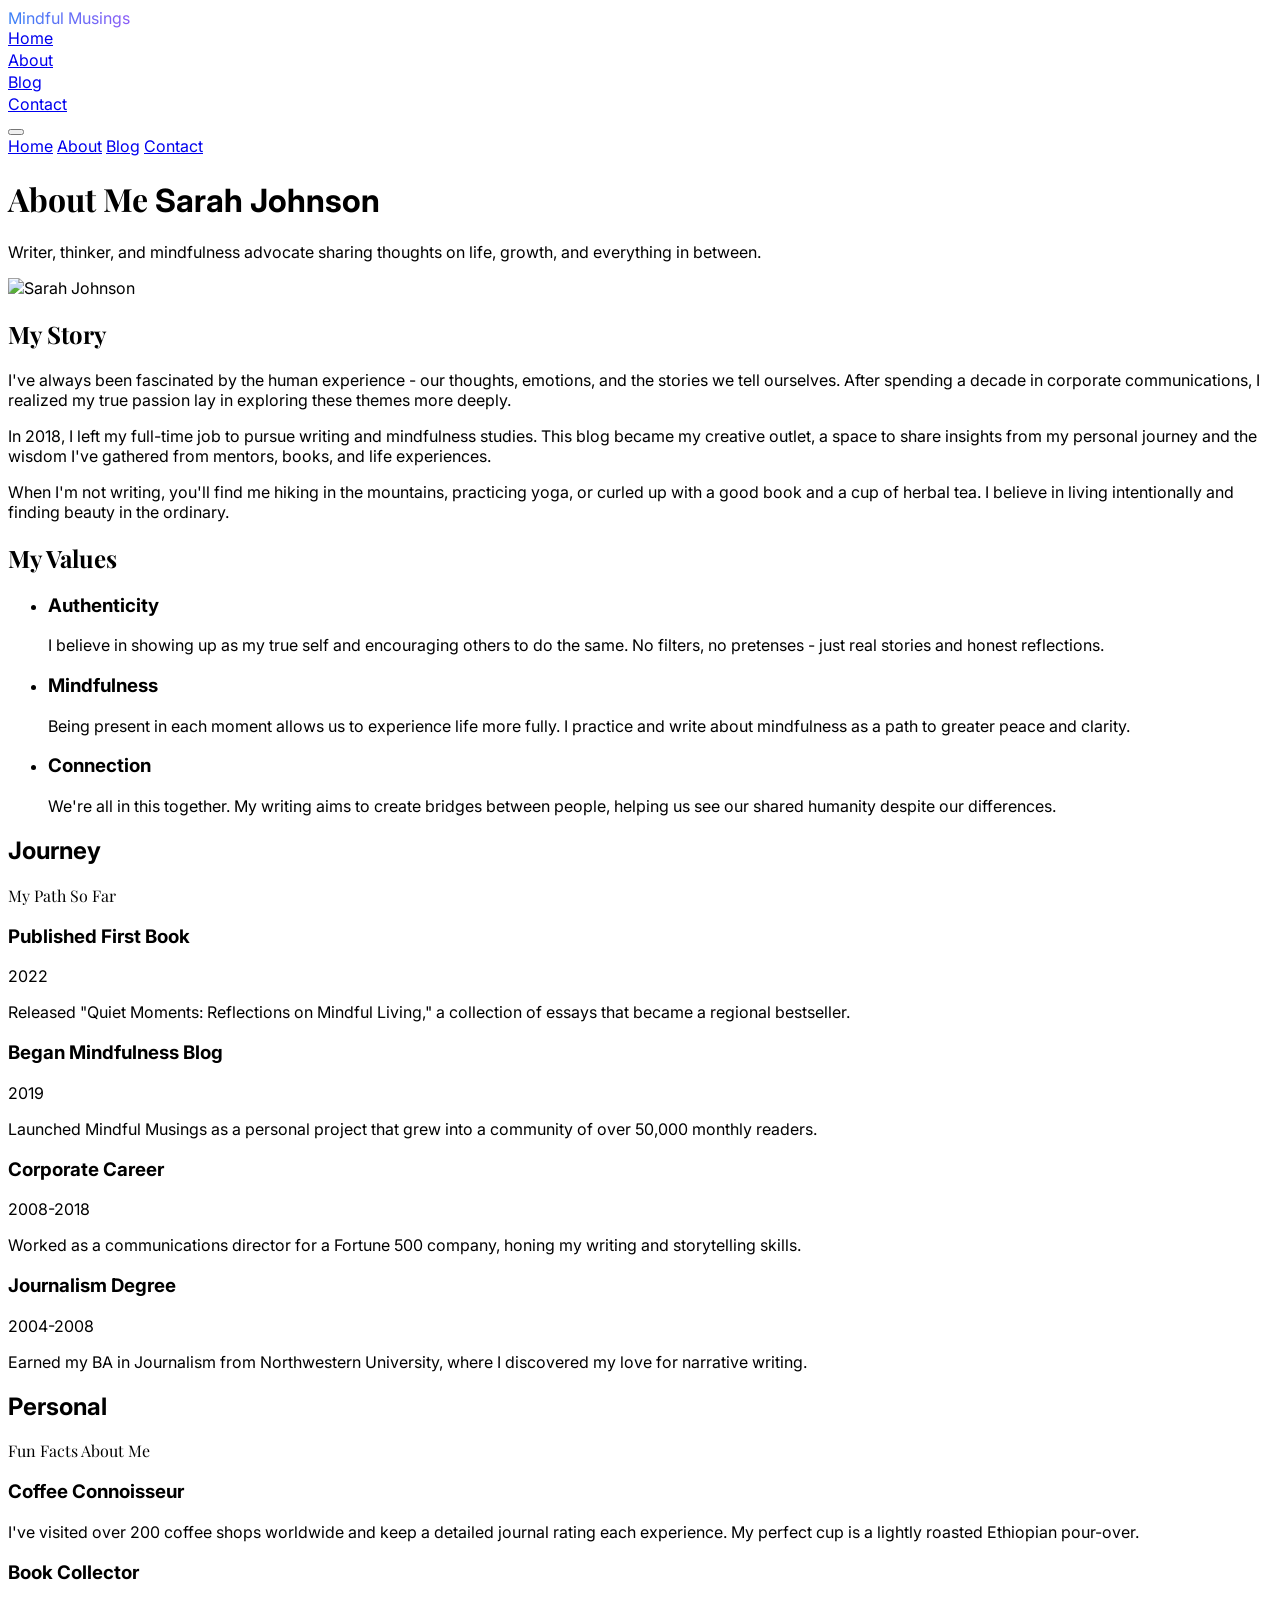
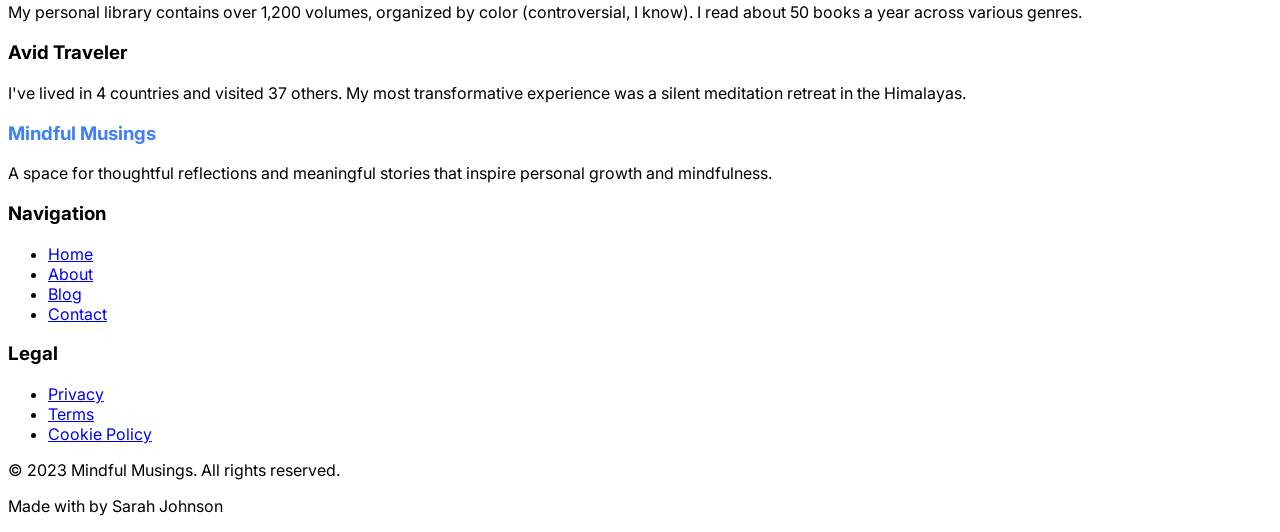
==== about.html @ a0ef3f7e "Initial commit" ====
<!DOCTYPE html>
<html lang="en">
<head>
    <meta charset="UTF-8">
    <meta name="viewport" content="width=device-width, initial-scale=1.0">
    <title>Mindful Musings | About Me</title>
    <script src="https://cdn.tailwindcss.com"></script>
    <link href="https://unpkg.com/aos@2.3.1/dist/aos.css" rel="stylesheet">
    <script src="https://unpkg.com/aos@2.3.1/dist/aos.js"></script>
    <script src="https://unpkg.com/feather-icons"></script>
    <script src="https://cdn.jsdelivr.net/npm/feather-icons/dist/feather.min.js"></script>
    <style>
        @import url('https://fonts.googleapis.com/css2?family=Inter:wght@300;400;500;600;700&family=Playfair+Display:wght@400;500;600;700&display=swap');
        
        body {
            font-family: 'Inter', sans-serif;
        }
        
        .title-font {
            font-family: 'Playfair Display', serif;
        }
        
        .gradient-text {
            background: linear-gradient(90deg, #3b82f6, #8b5cf6);
            -webkit-background-clip: text;
            background-clip: text;
            color: transparent;
        }
        
        .nav-link:hover {
            color: #3b82f6;
        }
        
        .nav-link::after {
            content: '';
            display: block;
            width: 0;
            height: 2px;
            background: #3b82f6;
            transition: width .3s;
        }
        
        .nav-link:hover::after {
            width: 100%;
        }
        
        .timeline-item::before {
            content: '';
            position: absolute;
            left: -38px;
            top: 0;
            width: 16px;
            height: 16px;
            border-radius: 50%;
            background: #3b82f6;
            border: 4px solid #bfdbfe;
        }
    </style>
</head>
<body class="bg-gray-50">
    <!-- Navigation -->
    <nav class="bg-white shadow-sm sticky top-0 z-50">
        <div class="max-w-7xl mx-auto px-4 sm:px-6 lg:px-8">
            <div class="flex justify-between h-16">
                <div class="flex items-center">
                    <div class="flex-shrink-0 flex items-center">
                        <span class="text-2xl font-bold gradient-text">Mindful Musings</span>
                    </div>
                </div>
                <div class="hidden md:ml-6 md:flex md:items-center md:space-x-8">
                    <a href="index.html" class="nav-link text-gray-500 hover:text-gray-900 inline-flex items-center px-1 pt-1 text-sm font-medium">Home</a>
                    <a href="about.html" class="nav-link text-gray-900 inline-flex items-center px-1 pt-1 text-sm font-medium">About</a>
                    <a href="blog.html" class="nav-link text-gray-500 hover:text-gray-900 inline-flex items-center px-1 pt-1 text-sm font-medium">Blog</a>
                    <a href="contact.html" class="nav-link text-gray-500 hover:text-gray-900 inline-flex items-center px-1 pt-1 text-sm font-medium">Contact</a>
                </div>
                <div class="-mr-2 flex items-center md:hidden">
                    <button type="button" class="inline-flex items-center justify-center p-2 rounded-md text-gray-400 hover:text-gray-500 hover:bg-gray-100 focus:outline-none focus:ring-2 focus:ring-inset focus:ring-blue-500" aria-controls="mobile-menu" aria-expanded="false" id="mobile-menu-button">
                        <i data-feather="menu"></i>
                    </button>
                </div>
            </div>
        </div>

        <!-- Mobile menu -->
        <div class="hidden md:hidden" id="mobile-menu">
            <div class="pt-2 pb-3 space-y-1">
                <a href="index.html" class="border-transparent text-gray-600 hover:bg-gray-50 hover:border-gray-300 hover:text-gray-800 block pl-3 pr-4 py-2 border-l-4 text-base font-medium">Home</a>
                <a href="about.html" class="bg-blue-50 border-blue-500 text-blue-700 block pl-3 pr-4 py-2 border-l-4 text-base font-medium">About</a>
                <a href="blog.html" class="border-transparent text-gray-600 hover:bg-gray-50 hover:border-gray-300 hover:text-gray-800 block pl-3 pr-4 py-2 border-l-4 text-base font-medium">Blog</a>
                <a href="contact.html" class="border-transparent text-gray-600 hover:bg-gray-50 hover:border-gray-300 hover:text-gray-800 block pl-3 pr-4 py-2 border-l-4 text-base font-medium">Contact</a>
            </div>
        </div>
    </nav>

    <!-- About Hero -->
    <div class="relative bg-white overflow-hidden">
        <div class="max-w-7xl mx-auto">
            <div class="relative z-10 pb-8 bg-white sm:pb-16 md:pb-20 lg:max-w-2xl lg:w-full lg:pb-28 xl:pb-32">
                <main class="mt-10 mx-auto max-w-7xl px-4 sm:mt-12 sm:px-6 md:mt-16 lg:mt-20 lg:px-8 xl:mt-28">
                    <div class="sm:text-center lg:text-left">
                        <h1 class="text-4xl tracking-tight font-extrabold text-gray-900 sm:text-5xl md:text-6xl">
                            <span class="block title-font">About Me</span>
                            <span class="block text-blue-600">Sarah Johnson</span>
                        </h1>
                        <p class="mt-3 text-base text-gray-500 sm:mt-5 sm:text-lg sm:max-w-xl sm:mx-auto md:mt-5 md:text-xl lg:mx-0">
                            Writer, thinker, and mindfulness advocate sharing thoughts on life, growth, and everything in between.
                        </p>
                    </div>
                </main>
            </div>
        </div>
        <div class="lg:absolute lg:inset-y-0 lg:right-0 lg:w-1/2">
            <img class="h-56 w-full object-cover sm:h-72 md:h-96 lg:w-full lg:h-full" src="http://static.photos/people/1200x630/1" alt="Sarah Johnson">
        </div>
    </div>

    <!-- About Content -->
    <div class="py-12 bg-white">
        <div class="max-w-7xl mx-auto px-4 sm:px-6 lg:px-8">
            <div class="lg:grid lg:grid-cols-2 lg:gap-8">
                <div class="mb-12 lg:mb-0">
                    <h2 class="text-3xl font-extrabold text-gray-900 title-font mb-6" data-aos="fade-right">My Story</h2>
                    <div class="prose prose-blue text-gray-500 mx-auto lg:max-w-none">
                        <p>
                            I've always been fascinated by the human experience - our thoughts, emotions, and the stories we tell ourselves. After spending a decade in corporate communications, I realized my true passion lay in exploring these themes more deeply.
                        </p>
                        <p class="mt-4">
                            In 2018, I left my full-time job to pursue writing and mindfulness studies. This blog became my creative outlet, a space to share insights from my personal journey and the wisdom I've gathered from mentors, books, and life experiences.
                        </p>
                        <p class="mt-4">
                            When I'm not writing, you'll find me hiking in the mountains, practicing yoga, or curled up with a good book and a cup of herbal tea. I believe in living intentionally and finding beauty in the ordinary.
                        </p>
                    </div>
                </div>
                <div class="lg:mt-0">
                    <h2 class="text-3xl font-extrabold text-gray-900 title-font mb-6" data-aos="fade-left">My Values</h2>
                    <div class="flow-root">
                        <ul class="-mb-8">
                            <li class="relative pb-8">
                                <div class="relative flex items-start space-x-3" data-aos="fade-up">
                                    <div class="bg-blue-500 rounded-full p-2 text-white">
                                        <i data-feather="heart" class="w-6 h-6"></i>
                                    </div>
                                    <div class="min-w-0 flex-1">
                                        <div>
                                            <h3 class="text-lg font-medium text-gray-900">Authenticity</h3>
                                        </div>
                                        <div class="mt-2 text-gray-700">
                                            <p>I believe in showing up as my true self and encouraging others to do the same. No filters, no pretenses - just real stories and honest reflections.</p>
                                        </div>
                                    </div>
                                </div>
                            </li>
                            <li class="relative pb-8">
                                <div class="relative flex items-start space-x-3" data-aos="fade-up" data-aos-delay="100">
                                    <div class="bg-blue-500 rounded-full p-2 text-white">
                                        <i data-feather="eye" class="w-6 h-6"></i>
                                    </div>
                                    <div class="min-w-0 flex-1">
                                        <div>
                                            <h3 class="text-lg font-medium text-gray-900">Mindfulness</h3>
                                        </div>
                                        <div class="mt-2 text-gray-700">
                                            <p>Being present in each moment allows us to experience life more fully. I practice and write about mindfulness as a path to greater peace and clarity.</p>
                                        </div>
                                    </div>
                                </div>
                            </li>
                            <li class="relative pb-8">
                                <div class="relative flex items-start space-x-3" data-aos="fade-up" data-aos-delay="200">
                                    <div class="bg-blue-500 rounded-full p-2 text-white">
                                        <i data-feather="users" class="w-6 h-6"></i>
                                    </div>
                                    <div class="min-w-0 flex-1">
                                        <div>
                                            <h3 class="text-lg font-medium text-gray-900">Connection</h3>
                                        </div>
                                        <div class="mt-2 text-gray-700">
                                            <p>We're all in this together. My writing aims to create bridges between people, helping us see our shared humanity despite our differences.</p>
                                        </div>
                                    </div>
                                </div>
                            </li>
                        </ul>
                    </div>
                </div>
            </div>
        </div>
    </div>

    <!-- Timeline -->
    <div class="py-12 bg-gray-50">
        <div class="max-w-7xl mx-auto px-4 sm:px-6 lg:px-8">
            <div class="lg:text-center">
                <h2 class="text-base text-blue-600 font-semibold tracking-wide uppercase">Journey</h2>
                <p class="mt-2 text-3xl leading-8 font-extrabold tracking-tight text-gray-900 sm:text-4xl title-font">
                    My Path So Far
                </p>
            </div>

            <div class="mt-10">
                <div class="relative">
                    <div class="absolute left-8 top-0 h-full w-0.5 bg-gray-200 md:left-1/2"></div>
                    
                    <!-- Timeline Item 1 -->
                    <div class="relative mb-8 pl-24 md:flex md:justify-between md:items-center md:pl-0 md:mb-12" data-aos="fade-right">
                        <div class="md:w-5/12 md:pr-8 md:text-right">
                            <h3 class="text-lg font-semibold text-gray-900">Published First Book</h3>
                            <p class="text-blue-600">2022</p>
                        </div>
                        <div class="timeline-item relative mt-4 md:mt-0 md:w-5/12 md:pl-8">
                            <p class="text-gray-600">
                                Released "Quiet Moments: Reflections on Mindful Living," a collection of essays that became a regional bestseller.
                            </p>
                        </div>
                    </div>
                    
                    <!-- Timeline Item 2 -->
                    <div class="relative mb-8 pl-24 md:flex md:flex-row-reverse md:justify-between md:items-center md:pl-0 md:mb-12" data-aos="fade-left">
                        <div class="md:w-5/12 md:pl-8">
                            <h3 class="text-lg font-semibold text-gray-900">Began Mindfulness Blog</h3>
                            <p class="text-blue-600">2019</p>
                        </div>
                        <div class="timeline-item relative mt-4 md:mt-0 md:w-5/12 md:pr-8 md:text-right">
                            <p class="text-gray-600">
                                Launched Mindful Musings as a personal project that grew into a community of over 50,000 monthly readers.
                            </p>
                        </div>
                    </div>
                    
                    <!-- Timeline Item 3 -->
                    <div class="relative mb-8 pl-24 md:flex md:justify-between md:items-center md:pl-0 md:mb-12" data-aos="fade-right">
                        <div class="md:w-5/12 md:pr-8 md:text-right">
                            <h3 class="text-lg font-semibold text-gray-900">Corporate Career</h3>
                            <p class="text-blue-600">2008-2018</p>
                        </div>
                        <div class="timeline-item relative mt-4 md:mt-0 md:w-5/12 md:pl-8">
                            <p class="text-gray-600">
                                Worked as a communications director for a Fortune 500 company, honing my writing and storytelling skills.
                            </p>
                        </div>
                    </div>
                    
                    <!-- Timeline Item 4 -->
                    <div class="relative mb-8 pl-24 md:flex md:flex-row-reverse md:justify-between md:items-center md:pl-0 md:mb-12" data-aos="fade-left">
                        <div class="md:w-5/12 md:pl-8">
                            <h3 class="text-lg font-semibold text-gray-900">Journalism Degree</h3>
                            <p class="text-blue-600">2004-2008</p>
                        </div>
                        <div class="timeline-item relative mt-4 md:mt-0 md:w-5/12 md:pr-8 md:text-right">
                            <p class="text-gray-600">
                                Earned my BA in Journalism from Northwestern University, where I discovered my love for narrative writing.
                            </p>
                        </div>
                    </div>
                </div>
            </div>
        </div>
    </div>

    <!-- Fun Facts -->
    <div class="py-12 bg-white">
        <div class="max-w-7xl mx-auto px-4 sm:px-6 lg:px-8">
            <div class="lg:text-center">
                <h2 class="text-base text-blue-600 font-semibold tracking-wide uppercase">Personal</h2>
                <p class="mt-2 text-3xl leading-8 font-extrabold tracking-tight text-gray-900 sm:text-4xl title-font">
                    Fun Facts About Me
                </p>
            </div>

            <div class="mt-10">
                <div class="grid gap-8 md:grid-cols-3">
                    <div class="bg-gray-50 p-6 rounded-lg" data-aos="zoom-in">
                        <div class="flex items-center mb-4">
                            <div class="bg-blue-100 p-3 rounded-full mr-4">
                                <i data-feather="coffee" class="w-6 h-6 text-blue-600"></i>
                            </div>
                            <h3 class="text-lg font-medium text-gray-900">Coffee Connoisseur</h3>
                        </div>
                        <p class="text-gray-600">
                            I've visited over 200 coffee shops worldwide and keep a detailed journal rating each experience. My perfect cup is a lightly roasted Ethiopian pour-over.
                        </p>
                    </div>
                    <div class="bg-gray-50 p-6 rounded-lg" data-aos="zoom-in" data-aos-delay="100">
                        <div class="flex items-center mb-4">
                            <div class="bg-blue-100 p-3 rounded-full mr-4">
                                <i data-feather="book" class="w-6 h-6 text-blue-600"></i>
                            </div>
                            <h3 class="text-lg font-medium text-gray-900">Book Collector</h3>
                        </div>
                        <p class="text-gray-600">
                            My personal library contains over 1,200 volumes, organized by color (controversial, I know). I read about 50 books a year across various genres.
                        </p>
                    </div>
                    <div class="bg-gray-50 p-6 rounded-lg" data-aos="zoom-in" data-aos-delay="200">
                        <div class="flex items-center mb-4">
                            <div class="bg-blue-100 p-3 rounded-full mr-4">
                                <i data-feather="compass" class="w-6 h-6 text-blue-600"></i>
                            </div>
                            <h3 class="text-lg font-medium text-gray-900">Avid Traveler</h3>
                        </div>
                        <p class="text-gray-600">
                            I've lived in 4 countries and visited 37 others. My most transformative experience was a silent meditation retreat in the Himalayas.
                        </p>
                    </div>
                </div>
            </div>
        </div>
    </div>

    <!-- Footer -->
    <footer class="bg-gray-800">
        <div class="max-w-7xl mx-auto py-12 px-4 sm:px-6 lg:px-8">
            <div class="grid grid-cols-2 md:grid-cols-4 gap-8">
                <div class="col-span-2">
                    <h3 class="text-white text-2xl font-bold gradient-text">Mindful Musings</h3>
                    <p class="mt-4 text-gray-300 text-sm">
                        A space for thoughtful reflections and meaningful stories that inspire personal growth and mindfulness.
                    </p>
                    <div class="mt-4 flex space-x-6">
                        <a href="#" class="text-gray-400 hover:text-white">
                            <i data-feather="twitter"></i>
                        </a>
                        <a href="#" class="text-gray-400 hover:text-white">
                            <i data-feather="instagram"></i>
                        </a>
                        <a href="#" class="text-gray-400 hover:text-white">
                            <i data-feather="facebook"></i>
                        </a>
                    </div>
                </div>
                <div>
                    <h3 class="text-white text-sm font-semibold tracking-wider uppercase">Navigation</h3>
                    <ul class="mt-4 space-y-4">
                        <li><a href="index.html" class="text-gray-300 hover:text-white text-base">Home</a></li>
                        <li><a href="about.html" class="text-gray-300 hover:text-white text-base">About</a></li>
                        <li><a href="blog.html" class="text-gray-300 hover:text-white text-base">Blog</a></li>
                        <li><a href="contact.html" class="text-gray-300 hover:text-white text-base">Contact</a></li>
                    </ul>
                </div>
                <div>
                    <h3 class="text-white text-sm font-semibold tracking-wider uppercase">Legal</h3>
                    <ul class="mt-4 space-y-4">
                        <li><a href="#" class="text-gray-300 hover:text-white text-base">Privacy</a></li>
                        <li><a href="#" class="text-gray-300 hover:text-white text-base">Terms</a></li>
                        <li><a href="#" class="text-gray-300 hover:text-white text-base">Cookie Policy</a></li>
                    </ul>
                </div>
            </div>
            <div class="mt-12 border-t border-gray-700 pt-8 flex flex-col md:flex-row justify-between">
                <p class="text-gray-400 text-sm">
                    &copy; 2023 Mindful Musings. All rights reserved.
                </p>
                <p class="text-gray-400 text-sm mt-4 md:mt-0">
                    Made with <i data-feather="heart" class="w-4 h-4 text-red-400 inline"></i> by Sarah Johnson
                </p>
            </div>
        </div>
    </footer>

    <script>
        // Mobile menu toggle
        document.getElementById('mobile-menu-button').addEventListener('click', function() {
            const menu = document.getElementById('mobile-menu');
            if (menu.classList.contains('hidden')) {
                menu.classList.remove('hidden');
                feather.replace();
            } else {
                menu.classList.add('hidden');
            }
        });

        // Initialize AOS and Feather Icons
        document.addEventListener('DOMContentLoaded', function() {
            AOS.init({
                duration: 800,
                easing: 'ease-in-out',
                once: true
            });
            feather.replace();
        });
    </script>
</body>
</html>
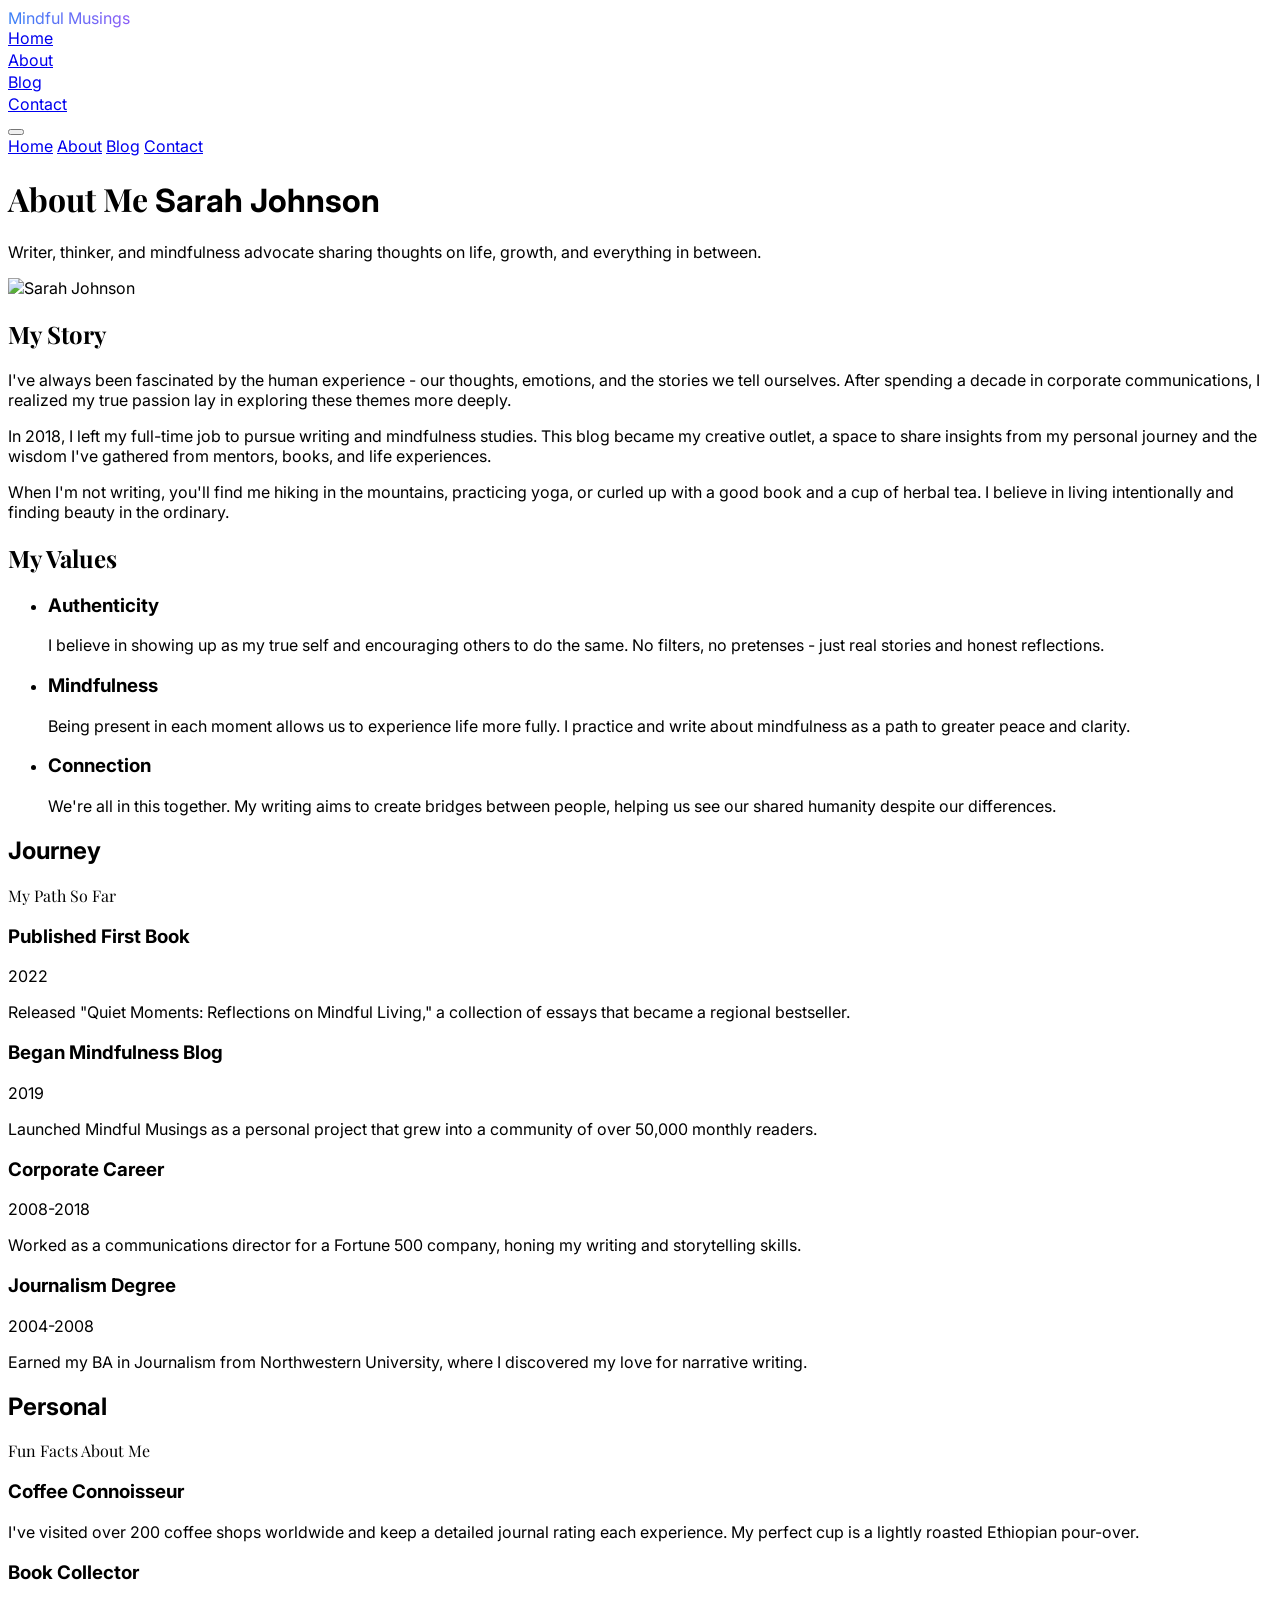
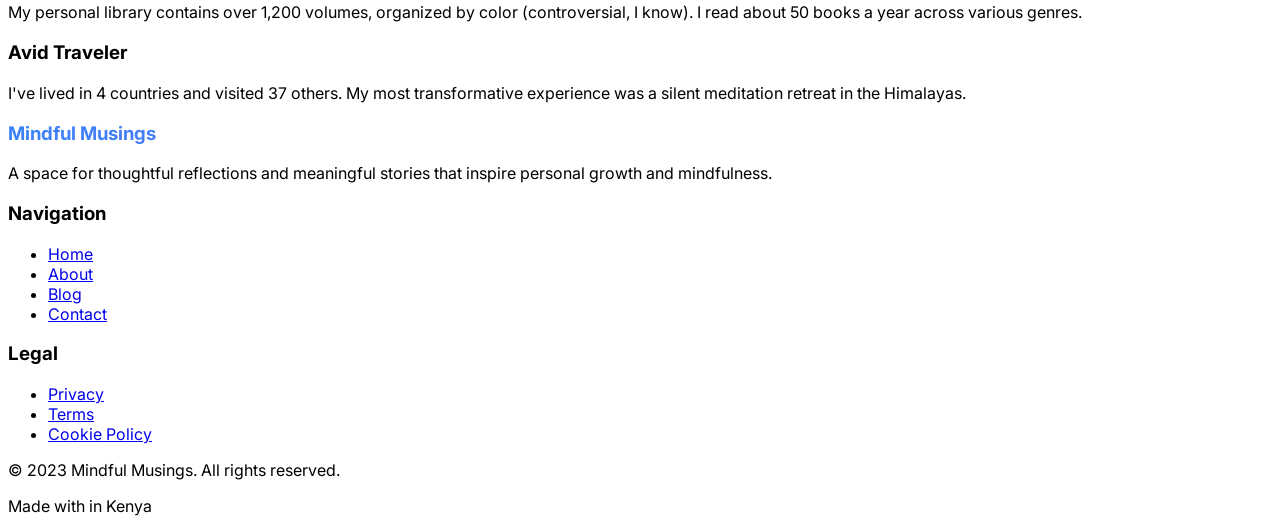
==== commit f638a7a6: "feat: update footer text to reflect location and enhance contact page layout" ====
--- a/about.html
+++ b/about.html
@@ -352,7 +352,7 @@
                     &copy; 2023 Mindful Musings. All rights reserved.
                 </p>
                 <p class="text-gray-400 text-sm mt-4 md:mt-0">
-                    Made with <i data-feather="heart" class="w-4 h-4 text-red-400 inline"></i> by Sarah Johnson
+                    Made with <i data-feather="heart" class="w-4 h-4 text-red-400 inline"></i> in Kenya
                 </p>
             </div>
         </div>
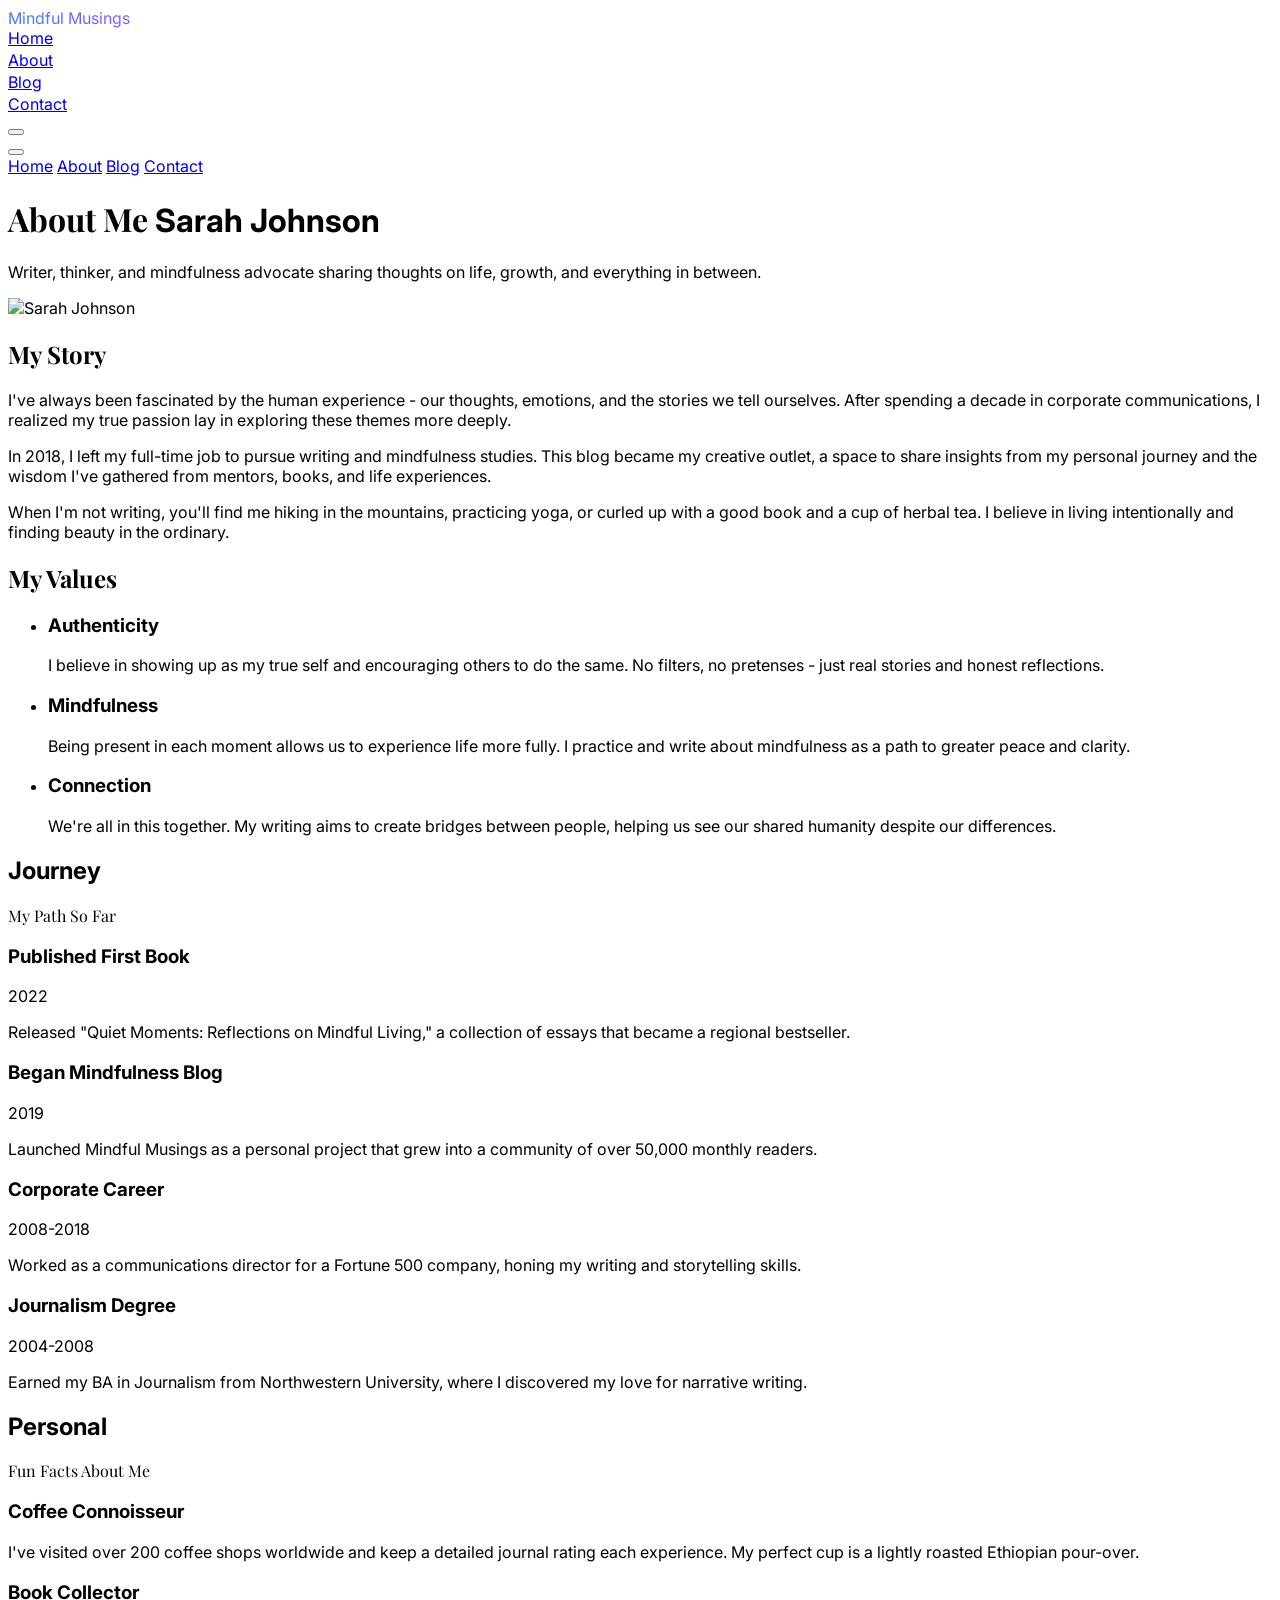
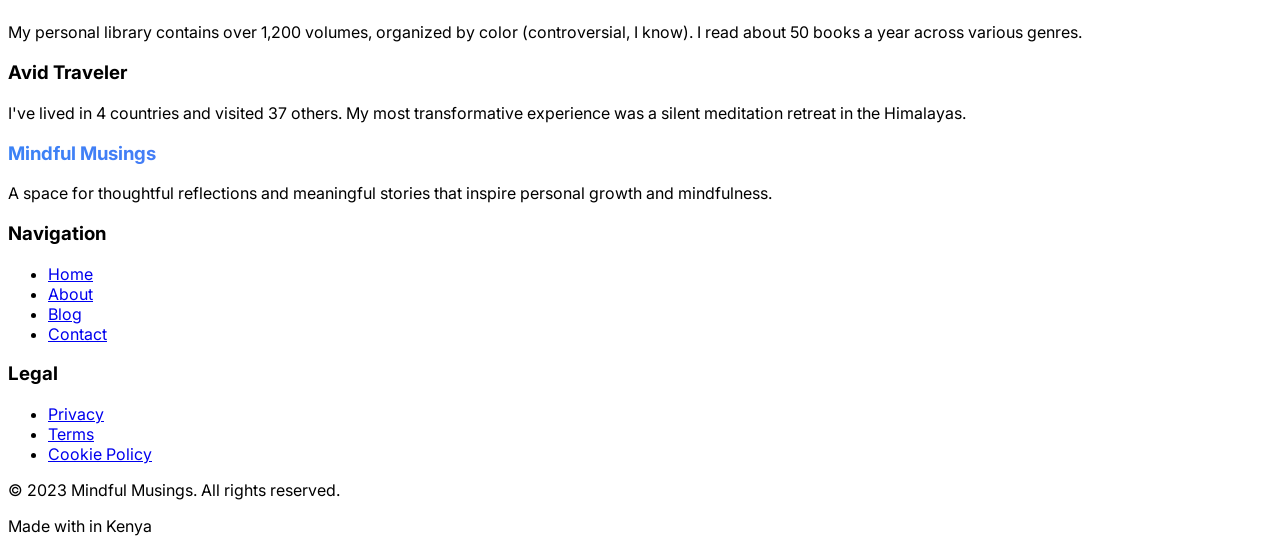
==== commit a6cdb62b: "feat: implement dark mode toggle and update theme handling across pages" ====
--- a/about.html
+++ b/about.html
@@ -4,11 +4,18 @@
     <meta charset="UTF-8">
     <meta name="viewport" content="width=device-width, initial-scale=1.0">
     <title>Mindful Musings | About Me</title>
+    <script>
+        if (localStorage.getItem('theme') === 'dark' ||
+            (!localStorage.getItem('theme') && window.matchMedia('(prefers-color-scheme: dark)').matches)) {
+            document.documentElement.classList.add('dark-mode');
+        }
+    </script>
     <script src="https://cdn.tailwindcss.com"></script>
     <link href="https://unpkg.com/aos@2.3.1/dist/aos.css" rel="stylesheet">
     <script src="https://unpkg.com/aos@2.3.1/dist/aos.js"></script>
     <script src="https://unpkg.com/feather-icons"></script>
     <script src="https://cdn.jsdelivr.net/npm/feather-icons/dist/feather.min.js"></script>
+    <link rel="stylesheet" href="index.css">
     <style>
         @import url('https://fonts.googleapis.com/css2?family=Inter:wght@300;400;500;600;700&family=Playfair+Display:wght@400;500;600;700&display=swap');
         
@@ -73,6 +80,9 @@
                     <a href="blog.html" class="nav-link text-gray-500 hover:text-gray-900 inline-flex items-center px-1 pt-1 text-sm font-medium">Blog</a>
                     <a href="contact.html" class="nav-link text-gray-500 hover:text-gray-900 inline-flex items-center px-1 pt-1 text-sm font-medium">Contact</a>
                 </div>
+                <button type="button" id="theme-toggle" class="theme-toggle inline-flex items-center justify-center p-2 rounded-md focus:outline-none focus:ring-2 focus:ring-inset focus:ring-blue-500" aria-label="Switch to dark mode" aria-pressed="false">
+                    <i data-feather="moon"></i>
+                </button>
                 <div class="-mr-2 flex items-center md:hidden">
                     <button type="button" class="inline-flex items-center justify-center p-2 rounded-md text-gray-400 hover:text-gray-500 hover:bg-gray-100 focus:outline-none focus:ring-2 focus:ring-inset focus:ring-blue-500" aria-controls="mobile-menu" aria-expanded="false" id="mobile-menu-button">
                         <i data-feather="menu"></i>
@@ -358,27 +368,6 @@
         </div>
     </footer>
 
-    <script>
-        // Mobile menu toggle
-        document.getElementById('mobile-menu-button').addEventListener('click', function() {
-            const menu = document.getElementById('mobile-menu');
-            if (menu.classList.contains('hidden')) {
-                menu.classList.remove('hidden');
-                feather.replace();
-            } else {
-                menu.classList.add('hidden');
-            }
-        });
-
-        // Initialize AOS and Feather Icons
-        document.addEventListener('DOMContentLoaded', function() {
-            AOS.init({
-                duration: 800,
-                easing: 'ease-in-out',
-                once: true
-            });
-            feather.replace();
-        });
-    </script>
+    <script src="index.js"></script>
 </body>
 </html>
--- a/index.css
+++ b/index.css
@@ -0,0 +1,146 @@
+
+        @import url('https://fonts.googleapis.com/css2?family=Inter:wght@300;400;500;600;700&family=Playfair+Display:wght@400;500;600;700&display=swap');
+        
+        body {
+            font-family: 'Inter', sans-serif;
+        }
+        
+        .title-font {
+            font-family: 'Playfair Display', serif;
+        }
+        
+        .gradient-text {
+            background: linear-gradient(90deg, #3b82f6, #8b5cf6);
+            -webkit-background-clip: text;
+            background-clip: text;
+            color: transparent;
+        }
+        
+        .post-card:hover {
+            transform: translateY(-5px);
+            box-shadow: 0 20px 25px -5px rgba(0, 0, 0, 0.1), 0 10px 10px -5px rgba(0, 0, 0, 0.04);
+        }
+        
+        .nav-link:hover {
+            color: #3b82f6;
+        }
+        
+        .nav-link::after {
+            content: '';
+            display: block;
+            width: 0;
+            height: 2px;
+            background: #3b82f6;
+            transition: width .3s;
+        }
+        
+        .nav-link:hover::after {
+            width: 100%;
+        }
+
+        html {
+            color-scheme: light;
+        }
+
+        body {
+            transition: background-color 0.3s ease, color 0.3s ease;
+        }
+
+        .theme-toggle {
+            color: #6b7280;
+        }
+
+        .theme-toggle:hover {
+            color: #111827;
+            background-color: #f3f4f6;
+        }
+
+        .dark-mode {
+            color-scheme: dark;
+        }
+
+        .dark-mode body,
+        .dark-mode .bg-gray-50 {
+            background-color: #111827;
+            color: #e5e7eb;
+        }
+
+        .dark-mode .bg-white {
+            background-color: #1f2937;
+        }
+
+        .dark-mode .text-gray-900 {
+            color: #f9fafb;
+        }
+
+        .dark-mode .text-gray-700,
+        .dark-mode .text-gray-600 {
+            color: #d1d5db;
+        }
+
+        .dark-mode .text-gray-500 {
+            color: #9ca3af;
+        }
+
+        .dark-mode .text-gray-400 {
+            color: #9ca3af;
+        }
+
+        .dark-mode .border-gray-300 {
+            border-color: #4b5563;
+        }
+
+        .dark-mode .bg-blue-50 {
+            background-color: #172554;
+        }
+
+        .dark-mode .bg-blue-100 {
+            background-color: #1e3a8a;
+        }
+
+        .dark-mode .text-blue-700 {
+            color: #bfdbfe;
+        }
+
+        .dark-mode .text-blue-600 {
+            color: #60a5fa;
+        }
+
+        .dark-mode .hover\:bg-gray-100:hover {
+            background-color: #374151;
+        }
+
+        .dark-mode .hover\:bg-gray-50:hover {
+            background-color: #374151;
+        }
+
+        .dark-mode .hover\:text-gray-900:hover {
+            color: #f9fafb;
+        }
+
+        .dark-mode .theme-toggle {
+            color: #d1d5db;
+        }
+
+        .dark-mode .theme-toggle:hover {
+            color: #ffffff;
+            background-color: #374151;
+        }
+
+        .dark-mode input,
+        .dark-mode textarea,
+        .dark-mode select {
+            background-color: #111827;
+            color: #f9fafb;
+            border-color: #4b5563;
+        }
+
+        .dark-mode input::placeholder,
+        .dark-mode textarea::placeholder {
+            color: #9ca3af;
+        }
+
+        .dark-mode .post-card:hover {
+            box-shadow: 0 20px 25px -5px rgba(0, 0, 0, 0.35), 0 10px 10px -5px rgba(0, 0, 0, 0.2);
+        }
+        
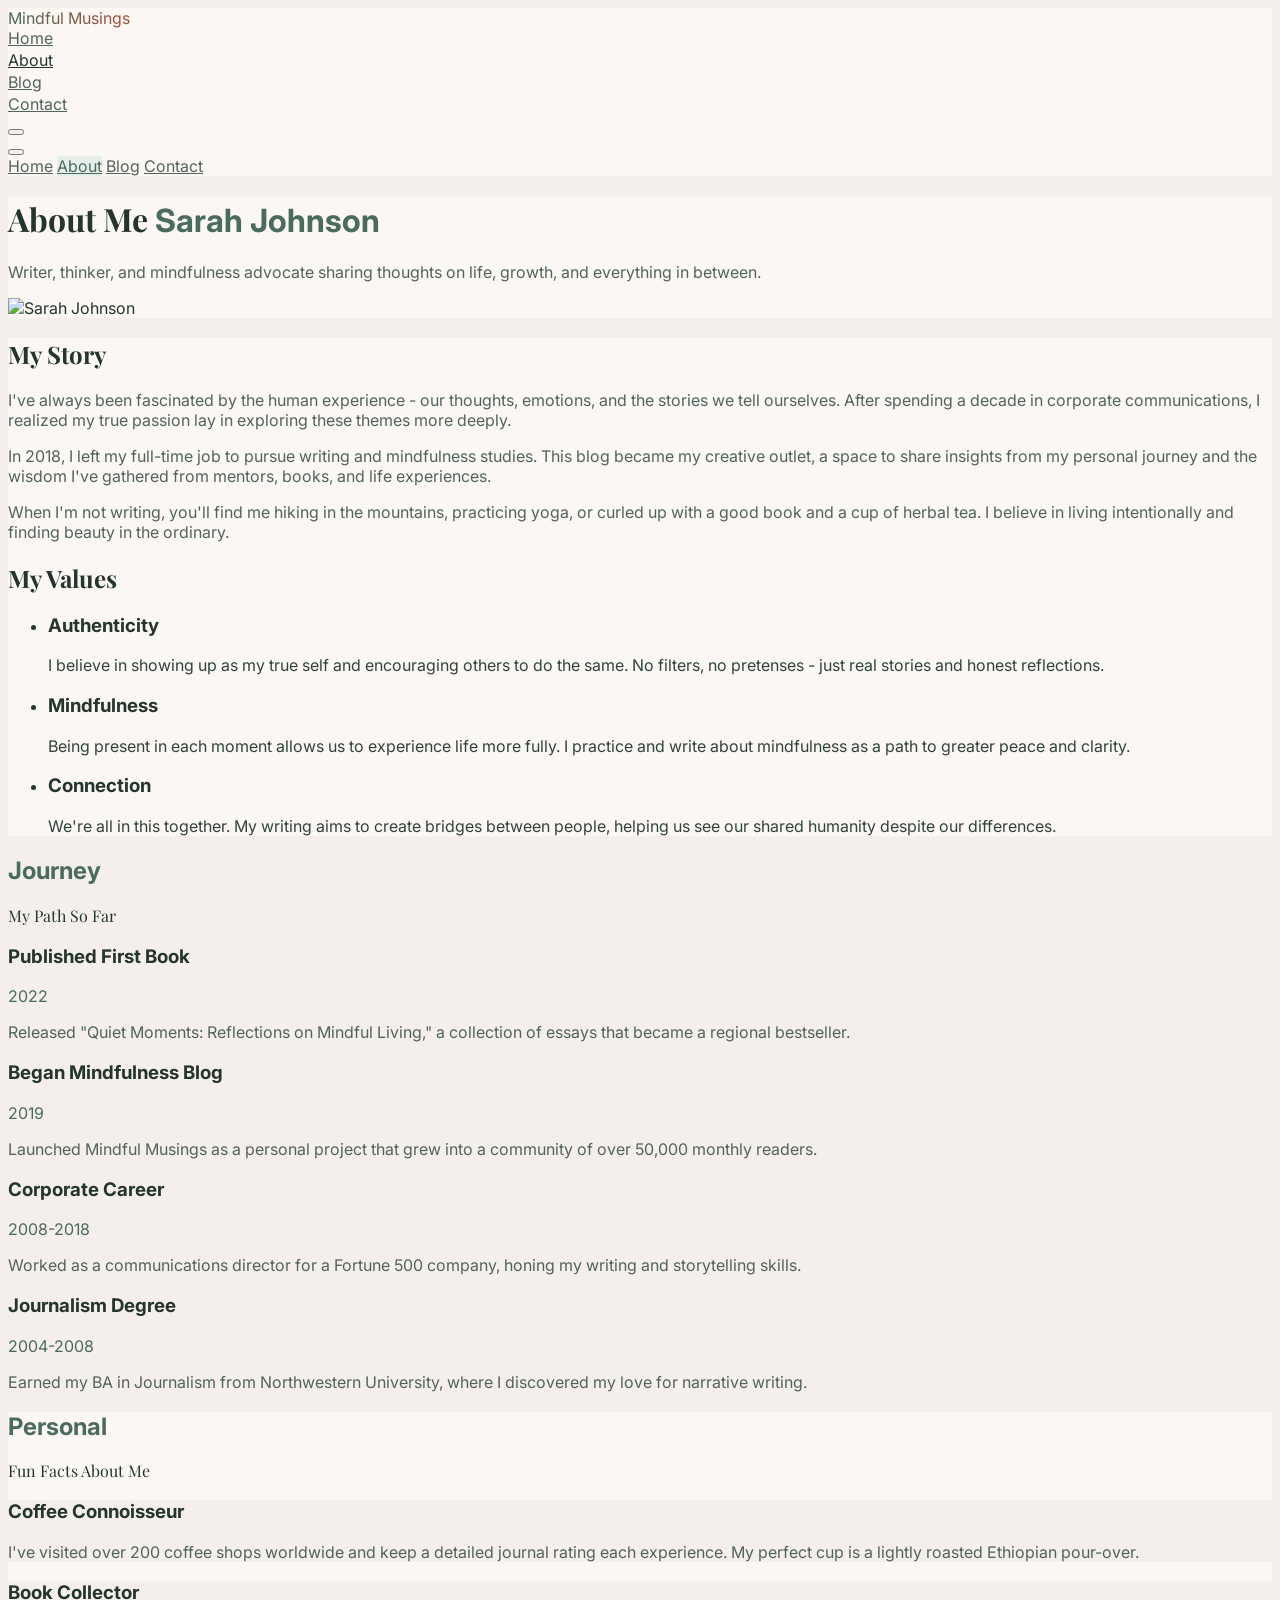
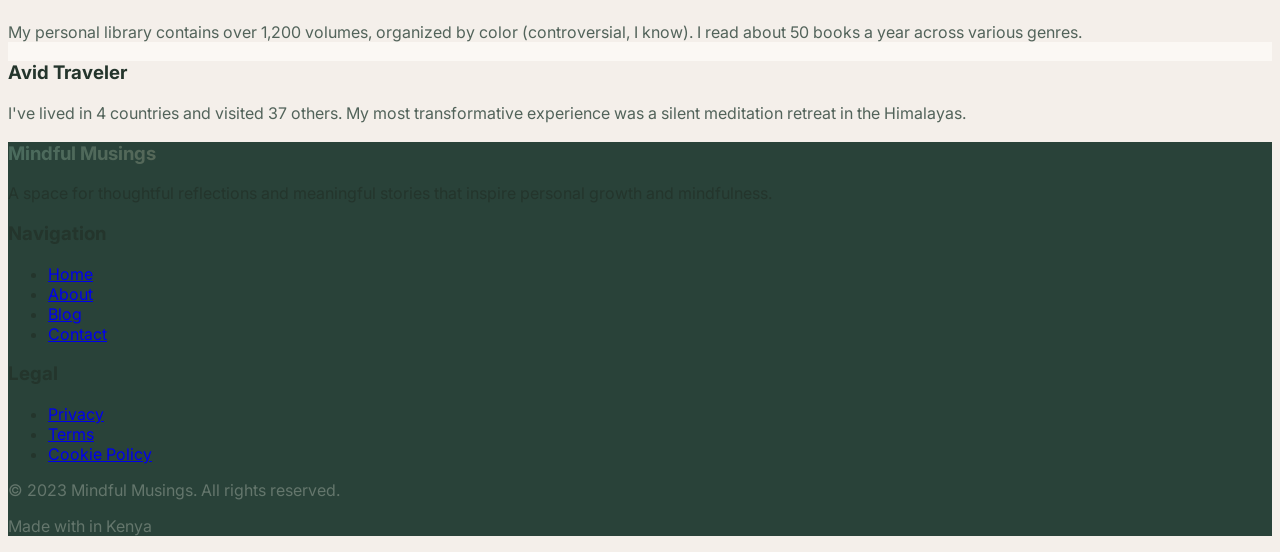
==== commit fa94c390: "The is v2.2.2 with a different color palette but the same code as v2.1.1" ====
--- a/about.html
+++ b/about.html
@@ -28,14 +28,14 @@
         }
         
         .gradient-text {
-            background: linear-gradient(90deg, #3b82f6, #8b5cf6);
+            background: linear-gradient(90deg, #4a6b5d, #a84d38);
             -webkit-background-clip: text;
             background-clip: text;
             color: transparent;
         }
         
         .nav-link:hover {
-            color: #3b82f6;
+            color: #a84d38;
         }
         
         .nav-link::after {
@@ -43,7 +43,7 @@
             display: block;
             width: 0;
             height: 2px;
-            background: #3b82f6;
+            background: #e07a5f;
             transition: width .3s;
         }
         
--- a/index.css
+++ b/index.css
@@ -1,146 +1,274 @@
-
-        @import url('https://fonts.googleapis.com/css2?family=Inter:wght@300;400;500;600;700&family=Playfair+Display:wght@400;500;600;700&display=swap');
-        
-        body {
-            font-family: 'Inter', sans-serif;
-        }
-        
-        .title-font {
-            font-family: 'Playfair Display', serif;
-        }
-        
-        .gradient-text {
-            background: linear-gradient(90deg, #3b82f6, #8b5cf6);
-            -webkit-background-clip: text;
-            background-clip: text;
-            color: transparent;
-        }
-        
-        .post-card:hover {
-            transform: translateY(-5px);
-            box-shadow: 0 20px 25px -5px rgba(0, 0, 0, 0.1), 0 10px 10px -5px rgba(0, 0, 0, 0.04);
-        }
-        
-        .nav-link:hover {
-            color: #3b82f6;
-        }
-        
-        .nav-link::after {
-            content: '';
-            display: block;
-            width: 0;
-            height: 2px;
-            background: #3b82f6;
-            transition: width .3s;
-        }
-        
-        .nav-link:hover::after {
-            width: 100%;
-        }
-
-        html {
-            color-scheme: light;
-        }
-
-        body {
-            transition: background-color 0.3s ease, color 0.3s ease;
-        }
-
-        .theme-toggle {
-            color: #6b7280;
-        }
-
-        .theme-toggle:hover {
-            color: #111827;
-            background-color: #f3f4f6;
-        }
-
-        .dark-mode {
-            color-scheme: dark;
-        }
-
-        .dark-mode body,
-        .dark-mode .bg-gray-50 {
-            background-color: #111827;
-            color: #e5e7eb;
-        }
-
-        .dark-mode .bg-white {
-            background-color: #1f2937;
-        }
-
-        .dark-mode .text-gray-900 {
-            color: #f9fafb;
-        }
-
-        .dark-mode .text-gray-700,
-        .dark-mode .text-gray-600 {
-            color: #d1d5db;
-        }
-
-        .dark-mode .text-gray-500 {
-            color: #9ca3af;
-        }
-
-        .dark-mode .text-gray-400 {
-            color: #9ca3af;
-        }
-
-        .dark-mode .border-gray-300 {
-            border-color: #4b5563;
-        }
-
-        .dark-mode .bg-blue-50 {
-            background-color: #172554;
-        }
-
-        .dark-mode .bg-blue-100 {
-            background-color: #1e3a8a;
-        }
-
-        .dark-mode .text-blue-700 {
-            color: #bfdbfe;
-        }
-
-        .dark-mode .text-blue-600 {
-            color: #60a5fa;
-        }
-
-        .dark-mode .hover\:bg-gray-100:hover {
-            background-color: #374151;
-        }
-
-        .dark-mode .hover\:bg-gray-50:hover {
-            background-color: #374151;
-        }
-
-        .dark-mode .hover\:text-gray-900:hover {
-            color: #f9fafb;
-        }
-
-        .dark-mode .theme-toggle {
-            color: #d1d5db;
-        }
-
-        .dark-mode .theme-toggle:hover {
-            color: #ffffff;
-            background-color: #374151;
-        }
-
-        .dark-mode input,
-        .dark-mode textarea,
-        .dark-mode select {
-            background-color: #111827;
-            color: #f9fafb;
-            border-color: #4b5563;
-        }
-
-        .dark-mode input::placeholder,
-        .dark-mode textarea::placeholder {
-            color: #9ca3af;
-        }
-
-        .dark-mode .post-card:hover {
-            box-shadow: 0 20px 25px -5px rgba(0, 0, 0, 0.35), 0 10px 10px -5px rgba(0, 0, 0, 0.2);
-        }
-        +@import url('https://fonts.googleapis.com/css2?family=Inter:wght@300;400;500;600;700&family=Playfair+Display:wght@400;500;600;700&display=swap');
+
+:root {
+    --color-oat: #f4efea;
+    --color-surface: #fbf8f4;
+    --color-forest: #4a6b5d;
+    --color-forest-dark: #294239;
+    --color-ink: #24352c;
+    --color-muted: #52635a;
+    --color-coral: #e07a5f;
+    --color-coral-dark: #a84d38;
+    --color-border: #c6d0c9;
+    --color-shadow: rgba(41, 66, 57, 0.14);
+}
+
+html {
+    color-scheme: light;
+}
+
+body {
+    background-color: var(--color-oat);
+    color: var(--color-ink);
+    font-family: 'Inter', sans-serif;
+    transition: background-color 0.3s ease, color 0.3s ease;
+}
+
+.title-font {
+    font-family: 'Playfair Display', serif;
+}
+
+/* Keep the brand mark readable while using coral as a restrained accent. */
+.gradient-text {
+    background: linear-gradient(90deg, var(--color-forest), var(--color-coral-dark));
+    -webkit-background-clip: text;
+    background-clip: text;
+    color: transparent;
+}
+
+.post-card:hover {
+    transform: translateY(-5px);
+    box-shadow: 0 20px 25px -5px var(--color-shadow), 0 10px 10px -5px rgba(41, 66, 57, 0.08);
+}
+
+.nav-link:hover {
+    color: var(--color-coral-dark);
+}
+
+.nav-link::after {
+    content: '';
+    display: block;
+    width: 0;
+    height: 2px;
+    background: var(--color-coral);
+    transition: width .3s;
+}
+
+.nav-link:hover::after {
+    width: 100%;
+}
+
+.theme-toggle {
+    color: var(--color-forest);
+}
+
+.theme-toggle:hover {
+    color: var(--color-forest-dark);
+    background-color: #e8e1da;
+}
+
+/* Re-map the existing Tailwind utility markup to the small site palette. */
+.bg-gray-50 {
+    background-color: var(--color-oat) !important;
+}
+
+.bg-white {
+    background-color: var(--color-surface) !important;
+}
+
+.bg-gray-800 {
+    background-color: var(--color-forest-dark) !important;
+}
+
+.text-gray-900,
+.text-gray-800 {
+    color: var(--color-ink) !important;
+}
+
+.text-gray-700 {
+    color: #30443a !important;
+}
+
+.text-gray-600,
+.text-gray-500 {
+    color: var(--color-muted) !important;
+}
+
+.text-gray-400 {
+    color: #64766c !important;
+}
+
+.text-blue-600,
+.text-blue-700 {
+    color: var(--color-forest) !important;
+}
+
+.text-red-400 {
+    color: var(--color-coral-dark) !important;
+}
+
+.bg-blue-50 {
+    background-color: #e6eee9 !important;
+}
+
+.bg-blue-100 {
+    background-color: #d3e1d9 !important;
+}
+
+.bg-blue-600 {
+    background-color: var(--color-coral) !important;
+}
+
+.bg-blue-600.text-white {
+    color: var(--color-ink) !important;
+}
+
+.border-blue-500 {
+    border-color: var(--color-coral) !important;
+}
+
+.border-gray-300 {
+    border-color: var(--color-border) !important;
+}
+
+.hover\:bg-blue-700:hover {
+    background-color: var(--color-coral-dark) !important;
+}
+
+.hover\:bg-blue-200:hover {
+    background-color: #f0c1b4 !important;
+}
+
+.hover\:text-blue-600:hover,
+.hover\:text-blue-800:hover {
+    color: var(--color-coral-dark) !important;
+}
+
+.hover\:bg-gray-100:hover,
+.hover\:bg-gray-50:hover {
+    background-color: #e8e1da !important;
+}
+
+.hover\:text-gray-900:hover {
+    color: var(--color-ink) !important;
+}
+
+input,
+textarea,
+select {
+    background-color: var(--color-surface);
+    color: var(--color-ink);
+}
+
+input::placeholder,
+textarea::placeholder {
+    color: var(--color-muted);
+}
+
+input:focus,
+textarea:focus,
+select:focus {
+    --tw-ring-color: var(--color-forest) !important;
+    border-color: var(--color-forest) !important;
+}
+
+.focus\:ring-blue-500:focus,
+.focus\:ring-inset:focus {
+    --tw-ring-color: var(--color-forest) !important;
+}
+
+.dark-mode {
+    color-scheme: dark;
+    --color-oat: #1d2b25;
+    --color-surface: #293a32;
+    --color-forest: #a8c2b3;
+    --color-forest-dark: #16231e;
+    --color-ink: #f4efea;
+    --color-muted: #c3d0c7;
+    --color-coral: #e07a5f;
+    --color-coral-dark: #f09a82;
+    --color-border: #52695d;
+    --color-shadow: rgba(0, 0, 0, 0.32);
+}
+
+.dark-mode body,
+.dark-mode .bg-gray-50 {
+    background-color: var(--color-oat) !important;
+    color: var(--color-ink);
+}
+
+.dark-mode .bg-white {
+    background-color: var(--color-surface) !important;
+}
+
+.dark-mode .bg-gray-800 {
+    background-color: var(--color-forest-dark) !important;
+}
+
+.dark-mode .text-gray-900,
+.dark-mode .text-gray-800 {
+    color: var(--color-ink) !important;
+}
+
+.dark-mode .text-gray-700,
+.dark-mode .text-gray-600,
+.dark-mode .text-gray-500,
+.dark-mode .text-gray-400 {
+    color: var(--color-muted) !important;
+}
+
+.dark-mode .text-blue-600,
+.dark-mode .text-blue-700 {
+    color: var(--color-forest) !important;
+}
+
+.dark-mode .text-red-400 {
+    color: var(--color-coral) !important;
+}
+
+.dark-mode .bg-blue-50 {
+    background-color: #30483d !important;
+}
+
+.dark-mode .bg-blue-100 {
+    background-color: #3b5a4b !important;
+}
+
+.dark-mode .border-gray-300 {
+    border-color: var(--color-border) !important;
+}
+
+.dark-mode .hover\:bg-gray-100:hover,
+.dark-mode .hover\:bg-gray-50:hover {
+    background-color: #3b5045 !important;
+}
+
+.dark-mode .hover\:text-gray-900:hover {
+    color: var(--color-ink) !important;
+}
+
+.dark-mode .theme-toggle {
+    color: var(--color-forest);
+}
+
+.dark-mode .theme-toggle:hover {
+    color: var(--color-ink);
+    background-color: #3b5045;
+}
+
+.dark-mode input,
+.dark-mode textarea,
+.dark-mode select {
+    background-color: #1d2b25;
+    color: var(--color-ink);
+    border-color: var(--color-border);
+}
+
+.dark-mode input::placeholder,
+.dark-mode textarea::placeholder {
+    color: var(--color-muted);
+}
+
+.dark-mode .post-card:hover {
+    box-shadow: 0 20px 25px -5px var(--color-shadow), 0 10px 10px -5px rgba(0, 0, 0, 0.2);
+}
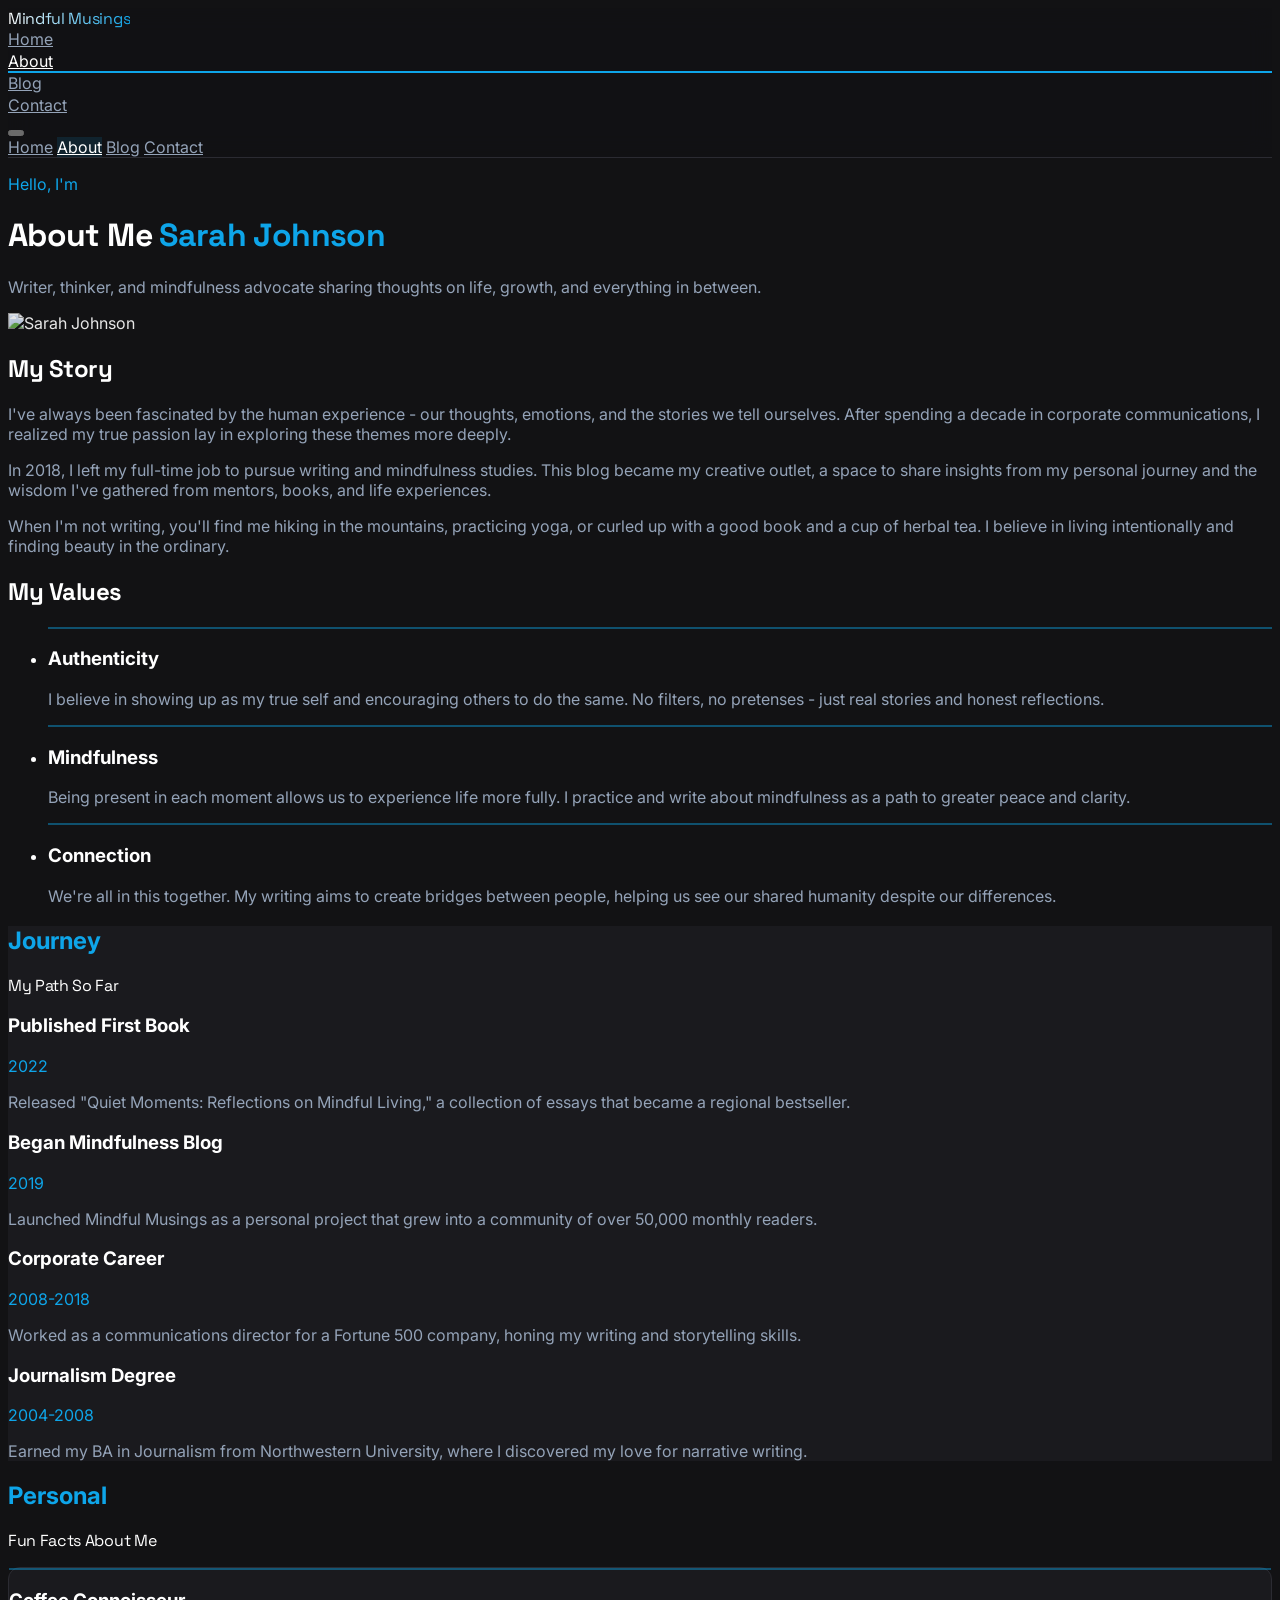
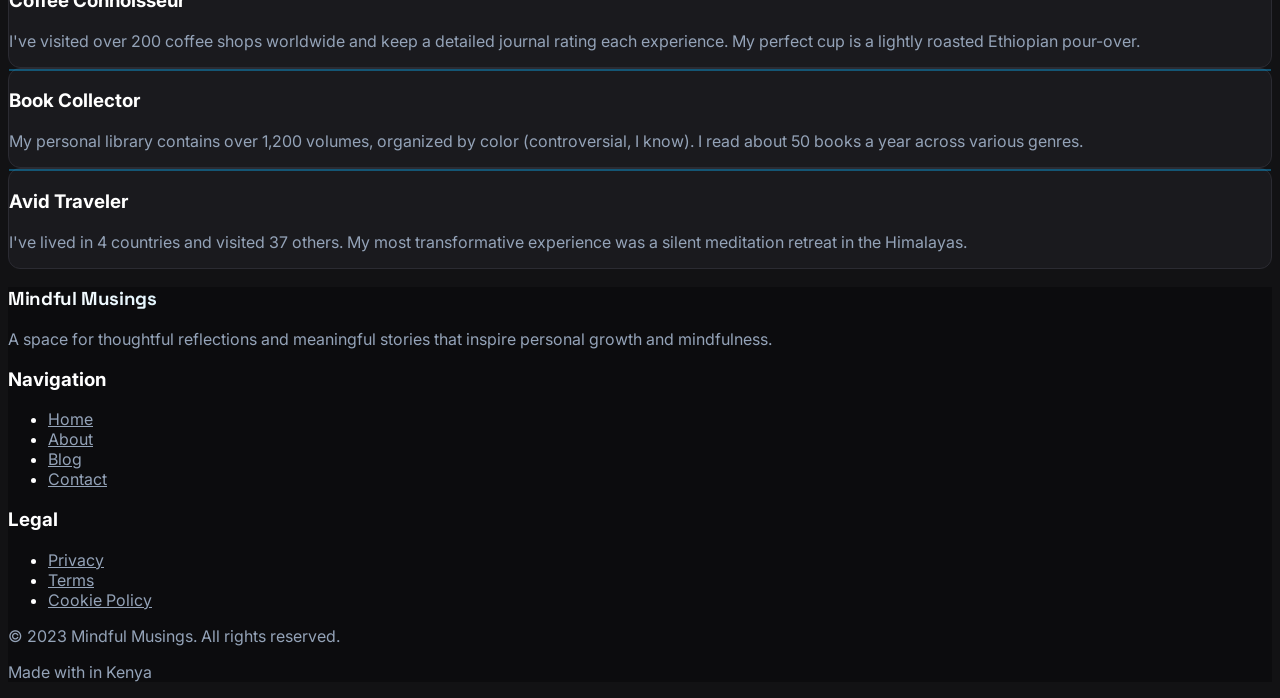
==== commit ef618ada: "Refactor styles and update hero section for dark mode compatibility - Updated CSS to implement a dar" ====
--- a/about.html
+++ b/about.html
@@ -3,88 +3,31 @@
 <head>
     <meta charset="UTF-8">
     <meta name="viewport" content="width=device-width, initial-scale=1.0">
+    <meta name="color-scheme" content="dark">
+    <meta name="theme-color" content="#121214">
     <title>Mindful Musings | About Me</title>
-    <script>
-        if (localStorage.getItem('theme') === 'dark' ||
-            (!localStorage.getItem('theme') && window.matchMedia('(prefers-color-scheme: dark)').matches)) {
-            document.documentElement.classList.add('dark-mode');
-        }
-    </script>
     <script src="https://cdn.tailwindcss.com"></script>
     <link href="https://unpkg.com/aos@2.3.1/dist/aos.css" rel="stylesheet">
     <script src="https://unpkg.com/aos@2.3.1/dist/aos.js"></script>
     <script src="https://unpkg.com/feather-icons"></script>
-    <script src="https://cdn.jsdelivr.net/npm/feather-icons/dist/feather.min.js"></script>
     <link rel="stylesheet" href="index.css">
-    <style>
-        @import url('https://fonts.googleapis.com/css2?family=Inter:wght@300;400;500;600;700&family=Playfair+Display:wght@400;500;600;700&display=swap');
-        
-        body {
-            font-family: 'Inter', sans-serif;
-        }
-        
-        .title-font {
-            font-family: 'Playfair Display', serif;
-        }
-        
-        .gradient-text {
-            background: linear-gradient(90deg, #4a6b5d, #a84d38);
-            -webkit-background-clip: text;
-            background-clip: text;
-            color: transparent;
-        }
-        
-        .nav-link:hover {
-            color: #a84d38;
-        }
-        
-        .nav-link::after {
-            content: '';
-            display: block;
-            width: 0;
-            height: 2px;
-            background: #e07a5f;
-            transition: width .3s;
-        }
-        
-        .nav-link:hover::after {
-            width: 100%;
-        }
-        
-        .timeline-item::before {
-            content: '';
-            position: absolute;
-            left: -38px;
-            top: 0;
-            width: 16px;
-            height: 16px;
-            border-radius: 50%;
-            background: #3b82f6;
-            border: 4px solid #bfdbfe;
-        }
-    </style>
 </head>
-<body class="bg-gray-50">
+<body class="bg-page text-ink">
     <!-- Navigation -->
-    <nav class="bg-white shadow-sm sticky top-0 z-50">
+    <nav class="site-nav sticky top-0 z-50">
         <div class="max-w-7xl mx-auto px-4 sm:px-6 lg:px-8">
             <div class="flex justify-between h-16">
                 <div class="flex items-center">
-                    <div class="flex-shrink-0 flex items-center">
-                        <span class="text-2xl font-bold gradient-text">Mindful Musings</span>
-                    </div>
-                </div>
-                <div class="hidden md:ml-6 md:flex md:items-center md:space-x-8">
-                    <a href="index.html" class="nav-link text-gray-500 hover:text-gray-900 inline-flex items-center px-1 pt-1 text-sm font-medium">Home</a>
-                    <a href="about.html" class="nav-link text-gray-900 inline-flex items-center px-1 pt-1 text-sm font-medium">About</a>
-                    <a href="blog.html" class="nav-link text-gray-500 hover:text-gray-900 inline-flex items-center px-1 pt-1 text-sm font-medium">Blog</a>
-                    <a href="contact.html" class="nav-link text-gray-500 hover:text-gray-900 inline-flex items-center px-1 pt-1 text-sm font-medium">Contact</a>
-                </div>
-                <button type="button" id="theme-toggle" class="theme-toggle inline-flex items-center justify-center p-2 rounded-md focus:outline-none focus:ring-2 focus:ring-inset focus:ring-blue-500" aria-label="Switch to dark mode" aria-pressed="false">
-                    <i data-feather="moon"></i>
-                </button>
+                    <span class="text-2xl font-bold gradient-text">Mindful Musings</span>
+                </div>
+                <div class="hidden md:flex md:items-center md:space-x-8">
+                    <a href="index.html" class="nav-link inline-flex items-center px-1 pt-1 text-sm font-medium">Home</a>
+                    <a href="about.html" class="nav-link is-active inline-flex items-center px-1 pt-1 text-sm font-medium" aria-current="page">About</a>
+                    <a href="blog.html" class="nav-link inline-flex items-center px-1 pt-1 text-sm font-medium">Blog</a>
+                    <a href="contact.html" class="nav-link inline-flex items-center px-1 pt-1 text-sm font-medium">Contact</a>
+                </div>
                 <div class="-mr-2 flex items-center md:hidden">
-                    <button type="button" class="inline-flex items-center justify-center p-2 rounded-md text-gray-400 hover:text-gray-500 hover:bg-gray-100 focus:outline-none focus:ring-2 focus:ring-inset focus:ring-blue-500" aria-controls="mobile-menu" aria-expanded="false" id="mobile-menu-button">
+                    <button type="button" class="inline-flex items-center justify-center p-2 rounded-md text-muted hover:text-ink hover:bg-card-2 focus:outline-none" aria-controls="mobile-menu" aria-expanded="false" aria-label="Open menu" id="mobile-menu-button">
                         <i data-feather="menu"></i>
                     </button>
                 </div>
@@ -94,43 +37,44 @@
         <!-- Mobile menu -->
         <div class="hidden md:hidden" id="mobile-menu">
             <div class="pt-2 pb-3 space-y-1">
-                <a href="index.html" class="border-transparent text-gray-600 hover:bg-gray-50 hover:border-gray-300 hover:text-gray-800 block pl-3 pr-4 py-2 border-l-4 text-base font-medium">Home</a>
-                <a href="about.html" class="bg-blue-50 border-blue-500 text-blue-700 block pl-3 pr-4 py-2 border-l-4 text-base font-medium">About</a>
-                <a href="blog.html" class="border-transparent text-gray-600 hover:bg-gray-50 hover:border-gray-300 hover:text-gray-800 block pl-3 pr-4 py-2 border-l-4 text-base font-medium">Blog</a>
-                <a href="contact.html" class="border-transparent text-gray-600 hover:bg-gray-50 hover:border-gray-300 hover:text-gray-800 block pl-3 pr-4 py-2 border-l-4 text-base font-medium">Contact</a>
+                <a href="index.html" class="block pl-3 pr-4 py-2 border-l-4 border-transparent text-muted hover:text-ink hover:bg-card-2 text-base font-medium">Home</a>
+                <a href="about.html" class="block pl-3 pr-4 py-2 border-l-4 text-ink bg-accent-soft text-base font-medium" style="border-color: var(--accent)">About</a>
+                <a href="blog.html" class="block pl-3 pr-4 py-2 border-l-4 border-transparent text-muted hover:text-ink hover:bg-card-2 text-base font-medium">Blog</a>
+                <a href="contact.html" class="block pl-3 pr-4 py-2 border-l-4 border-transparent text-muted hover:text-ink hover:bg-card-2 text-base font-medium">Contact</a>
             </div>
         </div>
     </nav>
 
     <!-- About Hero -->
-    <div class="relative bg-white overflow-hidden">
+    <header class="relative bg-page overflow-hidden border-b border-line">
         <div class="max-w-7xl mx-auto">
-            <div class="relative z-10 pb-8 bg-white sm:pb-16 md:pb-20 lg:max-w-2xl lg:w-full lg:pb-28 xl:pb-32">
-                <main class="mt-10 mx-auto max-w-7xl px-4 sm:mt-12 sm:px-6 md:mt-16 lg:mt-20 lg:px-8 xl:mt-28">
+            <div class="relative z-10 pb-8 bg-page sm:pb-16 md:pb-20 lg:max-w-2xl lg:w-full lg:pb-28 xl:pb-32">
+                <div class="mt-10 mx-auto max-w-7xl px-4 sm:mt-12 sm:px-6 md:mt-16 lg:mt-20 lg:px-8 xl:mt-28">
                     <div class="sm:text-center lg:text-left">
-                        <h1 class="text-4xl tracking-tight font-extrabold text-gray-900 sm:text-5xl md:text-6xl">
-                            <span class="block title-font">About Me</span>
-                            <span class="block text-blue-600">Sarah Johnson</span>
+                        <p class="text-sm font-semibold tracking-widest uppercase text-accent">Hello, I'm</p>
+                        <h1 class="mt-3 text-4xl tracking-tight font-bold text-ink sm:text-5xl md:text-6xl title-font">
+                            <span class="block">About Me</span>
+                            <span class="block text-accent">Sarah Johnson</span>
                         </h1>
-                        <p class="mt-3 text-base text-gray-500 sm:mt-5 sm:text-lg sm:max-w-xl sm:mx-auto md:mt-5 md:text-xl lg:mx-0">
+                        <p class="mt-3 text-base text-muted sm:mt-5 sm:text-lg sm:max-w-xl sm:mx-auto md:mt-5 md:text-xl lg:mx-0">
                             Writer, thinker, and mindfulness advocate sharing thoughts on life, growth, and everything in between.
                         </p>
                     </div>
-                </main>
-            </div>
-        </div>
-        <div class="lg:absolute lg:inset-y-0 lg:right-0 lg:w-1/2">
-            <img class="h-56 w-full object-cover sm:h-72 md:h-96 lg:w-full lg:h-full" src="http://static.photos/people/1200x630/1" alt="Sarah Johnson">
-        </div>
-    </div>
+                </div>
+            </div>
+        </div>
+        <div class="relative h-64 sm:h-72 md:h-96 lg:absolute lg:inset-y-0 lg:right-0 lg:h-auto lg:w-1/2">
+            <img class="hero-img block w-full h-full object-cover" src="https://static.photos/people/1200x630/1" alt="Sarah Johnson">
+        </div>
+    </header>
 
     <!-- About Content -->
-    <div class="py-12 bg-white">
-        <div class="max-w-7xl mx-auto px-4 sm:px-6 lg:px-8">
-            <div class="lg:grid lg:grid-cols-2 lg:gap-8">
+    <section class="py-16 bg-page">
+        <div class="max-w-7xl mx-auto px-4 sm:px-6 lg:px-8">
+            <div class="lg:grid lg:grid-cols-2 lg:gap-12">
                 <div class="mb-12 lg:mb-0">
-                    <h2 class="text-3xl font-extrabold text-gray-900 title-font mb-6" data-aos="fade-right">My Story</h2>
-                    <div class="prose prose-blue text-gray-500 mx-auto lg:max-w-none">
+                    <h2 class="text-3xl font-bold text-ink title-font mb-6" data-aos="fade-right">My Story</h2>
+                    <div class="text-muted max-w-none">
                         <p>
                             I've always been fascinated by the human experience - our thoughts, emotions, and the stories we tell ourselves. After spending a decade in corporate communications, I realized my true passion lay in exploring these themes more deeply.
                         </p>
@@ -142,123 +86,103 @@
                         </p>
                     </div>
                 </div>
-                <div class="lg:mt-0">
-                    <h2 class="text-3xl font-extrabold text-gray-900 title-font mb-6" data-aos="fade-left">My Values</h2>
-                    <div class="flow-root">
-                        <ul class="-mb-8">
-                            <li class="relative pb-8">
-                                <div class="relative flex items-start space-x-3" data-aos="fade-up">
-                                    <div class="bg-blue-500 rounded-full p-2 text-white">
-                                        <i data-feather="heart" class="w-6 h-6"></i>
-                                    </div>
-                                    <div class="min-w-0 flex-1">
-                                        <div>
-                                            <h3 class="text-lg font-medium text-gray-900">Authenticity</h3>
-                                        </div>
-                                        <div class="mt-2 text-gray-700">
-                                            <p>I believe in showing up as my true self and encouraging others to do the same. No filters, no pretenses - just real stories and honest reflections.</p>
-                                        </div>
-                                    </div>
-                                </div>
-                            </li>
-                            <li class="relative pb-8">
-                                <div class="relative flex items-start space-x-3" data-aos="fade-up" data-aos-delay="100">
-                                    <div class="bg-blue-500 rounded-full p-2 text-white">
-                                        <i data-feather="eye" class="w-6 h-6"></i>
-                                    </div>
-                                    <div class="min-w-0 flex-1">
-                                        <div>
-                                            <h3 class="text-lg font-medium text-gray-900">Mindfulness</h3>
-                                        </div>
-                                        <div class="mt-2 text-gray-700">
-                                            <p>Being present in each moment allows us to experience life more fully. I practice and write about mindfulness as a path to greater peace and clarity.</p>
-                                        </div>
-                                    </div>
-                                </div>
-                            </li>
-                            <li class="relative pb-8">
-                                <div class="relative flex items-start space-x-3" data-aos="fade-up" data-aos-delay="200">
-                                    <div class="bg-blue-500 rounded-full p-2 text-white">
-                                        <i data-feather="users" class="w-6 h-6"></i>
-                                    </div>
-                                    <div class="min-w-0 flex-1">
-                                        <div>
-                                            <h3 class="text-lg font-medium text-gray-900">Connection</h3>
-                                        </div>
-                                        <div class="mt-2 text-gray-700">
-                                            <p>We're all in this together. My writing aims to create bridges between people, helping us see our shared humanity despite our differences.</p>
-                                        </div>
-                                    </div>
-                                </div>
-                            </li>
-                        </ul>
-                    </div>
-                </div>
-            </div>
-        </div>
-    </div>
+                <div>
+                    <h2 class="text-3xl font-bold text-ink title-font mb-6" data-aos="fade-left">My Values</h2>
+                    <ul class="space-y-8">
+                        <li class="flex items-start space-x-4" data-aos="fade-up">
+                            <div class="icon-chip rounded-lg p-2.5 flex-shrink-0">
+                                <i data-feather="heart" class="w-6 h-6"></i>
+                            </div>
+                            <div class="min-w-0 flex-1">
+                                <h3 class="text-lg font-semibold text-ink">Authenticity</h3>
+                                <p class="mt-2 text-muted">I believe in showing up as my true self and encouraging others to do the same. No filters, no pretenses - just real stories and honest reflections.</p>
+                            </div>
+                        </li>
+                        <li class="flex items-start space-x-4" data-aos="fade-up" data-aos-delay="100">
+                            <div class="icon-chip rounded-lg p-2.5 flex-shrink-0">
+                                <i data-feather="eye" class="w-6 h-6"></i>
+                            </div>
+                            <div class="min-w-0 flex-1">
+                                <h3 class="text-lg font-semibold text-ink">Mindfulness</h3>
+                                <p class="mt-2 text-muted">Being present in each moment allows us to experience life more fully. I practice and write about mindfulness as a path to greater peace and clarity.</p>
+                            </div>
+                        </li>
+                        <li class="flex items-start space-x-4" data-aos="fade-up" data-aos-delay="200">
+                            <div class="icon-chip rounded-lg p-2.5 flex-shrink-0">
+                                <i data-feather="users" class="w-6 h-6"></i>
+                            </div>
+                            <div class="min-w-0 flex-1">
+                                <h3 class="text-lg font-semibold text-ink">Connection</h3>
+                                <p class="mt-2 text-muted">We're all in this together. My writing aims to create bridges between people, helping us see our shared humanity despite our differences.</p>
+                            </div>
+                        </li>
+                    </ul>
+                </div>
+            </div>
+        </div>
+    </section>
 
     <!-- Timeline -->
-    <div class="py-12 bg-gray-50">
+    <section class="py-16 bg-card border-y border-line">
         <div class="max-w-7xl mx-auto px-4 sm:px-6 lg:px-8">
             <div class="lg:text-center">
-                <h2 class="text-base text-blue-600 font-semibold tracking-wide uppercase">Journey</h2>
-                <p class="mt-2 text-3xl leading-8 font-extrabold tracking-tight text-gray-900 sm:text-4xl title-font">
+                <h2 class="text-sm text-accent font-semibold tracking-widest uppercase">Journey</h2>
+                <p class="mt-2 text-3xl leading-8 font-bold tracking-tight text-ink sm:text-4xl title-font">
                     My Path So Far
                 </p>
             </div>
 
-            <div class="mt-10">
+            <div class="mt-12">
                 <div class="relative">
-                    <div class="absolute left-8 top-0 h-full w-0.5 bg-gray-200 md:left-1/2"></div>
-                    
+                    <div class="absolute left-8 top-0 h-full w-0.5 md:left-1/2" style="background: var(--line)"></div>
+
                     <!-- Timeline Item 1 -->
                     <div class="relative mb-8 pl-24 md:flex md:justify-between md:items-center md:pl-0 md:mb-12" data-aos="fade-right">
                         <div class="md:w-5/12 md:pr-8 md:text-right">
-                            <h3 class="text-lg font-semibold text-gray-900">Published First Book</h3>
-                            <p class="text-blue-600">2022</p>
+                            <h3 class="text-lg font-semibold text-ink">Published First Book</h3>
+                            <p class="text-accent font-medium">2022</p>
                         </div>
                         <div class="timeline-item relative mt-4 md:mt-0 md:w-5/12 md:pl-8">
-                            <p class="text-gray-600">
+                            <p class="text-muted">
                                 Released "Quiet Moments: Reflections on Mindful Living," a collection of essays that became a regional bestseller.
                             </p>
                         </div>
                     </div>
-                    
+
                     <!-- Timeline Item 2 -->
                     <div class="relative mb-8 pl-24 md:flex md:flex-row-reverse md:justify-between md:items-center md:pl-0 md:mb-12" data-aos="fade-left">
                         <div class="md:w-5/12 md:pl-8">
-                            <h3 class="text-lg font-semibold text-gray-900">Began Mindfulness Blog</h3>
-                            <p class="text-blue-600">2019</p>
+                            <h3 class="text-lg font-semibold text-ink">Began Mindfulness Blog</h3>
+                            <p class="text-accent font-medium">2019</p>
                         </div>
                         <div class="timeline-item relative mt-4 md:mt-0 md:w-5/12 md:pr-8 md:text-right">
-                            <p class="text-gray-600">
+                            <p class="text-muted">
                                 Launched Mindful Musings as a personal project that grew into a community of over 50,000 monthly readers.
                             </p>
                         </div>
                     </div>
-                    
+
                     <!-- Timeline Item 3 -->
                     <div class="relative mb-8 pl-24 md:flex md:justify-between md:items-center md:pl-0 md:mb-12" data-aos="fade-right">
                         <div class="md:w-5/12 md:pr-8 md:text-right">
-                            <h3 class="text-lg font-semibold text-gray-900">Corporate Career</h3>
-                            <p class="text-blue-600">2008-2018</p>
+                            <h3 class="text-lg font-semibold text-ink">Corporate Career</h3>
+                            <p class="text-accent font-medium">2008-2018</p>
                         </div>
                         <div class="timeline-item relative mt-4 md:mt-0 md:w-5/12 md:pl-8">
-                            <p class="text-gray-600">
+                            <p class="text-muted">
                                 Worked as a communications director for a Fortune 500 company, honing my writing and storytelling skills.
                             </p>
                         </div>
                     </div>
-                    
+
                     <!-- Timeline Item 4 -->
                     <div class="relative mb-8 pl-24 md:flex md:flex-row-reverse md:justify-between md:items-center md:pl-0 md:mb-12" data-aos="fade-left">
                         <div class="md:w-5/12 md:pl-8">
-                            <h3 class="text-lg font-semibold text-gray-900">Journalism Degree</h3>
-                            <p class="text-blue-600">2004-2008</p>
+                            <h3 class="text-lg font-semibold text-ink">Journalism Degree</h3>
+                            <p class="text-accent font-medium">2004-2008</p>
                         </div>
                         <div class="timeline-item relative mt-4 md:mt-0 md:w-5/12 md:pr-8 md:text-right">
-                            <p class="text-gray-600">
+                            <p class="text-muted">
                                 Earned my BA in Journalism from Northwestern University, where I discovered my love for narrative writing.
                             </p>
                         </div>
@@ -266,103 +190,95 @@
                 </div>
             </div>
         </div>
-    </div>
+    </section>
 
     <!-- Fun Facts -->
-    <div class="py-12 bg-white">
+    <section class="py-16 bg-page">
         <div class="max-w-7xl mx-auto px-4 sm:px-6 lg:px-8">
             <div class="lg:text-center">
-                <h2 class="text-base text-blue-600 font-semibold tracking-wide uppercase">Personal</h2>
-                <p class="mt-2 text-3xl leading-8 font-extrabold tracking-tight text-gray-900 sm:text-4xl title-font">
+                <h2 class="text-sm text-accent font-semibold tracking-widest uppercase">Personal</h2>
+                <p class="mt-2 text-3xl leading-8 font-bold tracking-tight text-ink sm:text-4xl title-font">
                     Fun Facts About Me
                 </p>
             </div>
 
-            <div class="mt-10">
-                <div class="grid gap-8 md:grid-cols-3">
-                    <div class="bg-gray-50 p-6 rounded-lg" data-aos="zoom-in">
-                        <div class="flex items-center mb-4">
-                            <div class="bg-blue-100 p-3 rounded-full mr-4">
-                                <i data-feather="coffee" class="w-6 h-6 text-blue-600"></i>
-                            </div>
-                            <h3 class="text-lg font-medium text-gray-900">Coffee Connoisseur</h3>
-                        </div>
-                        <p class="text-gray-600">
-                            I've visited over 200 coffee shops worldwide and keep a detailed journal rating each experience. My perfect cup is a lightly roasted Ethiopian pour-over.
-                        </p>
-                    </div>
-                    <div class="bg-gray-50 p-6 rounded-lg" data-aos="zoom-in" data-aos-delay="100">
-                        <div class="flex items-center mb-4">
-                            <div class="bg-blue-100 p-3 rounded-full mr-4">
-                                <i data-feather="book" class="w-6 h-6 text-blue-600"></i>
-                            </div>
-                            <h3 class="text-lg font-medium text-gray-900">Book Collector</h3>
-                        </div>
-                        <p class="text-gray-600">
-                            My personal library contains over 1,200 volumes, organized by color (controversial, I know). I read about 50 books a year across various genres.
-                        </p>
-                    </div>
-                    <div class="bg-gray-50 p-6 rounded-lg" data-aos="zoom-in" data-aos-delay="200">
-                        <div class="flex items-center mb-4">
-                            <div class="bg-blue-100 p-3 rounded-full mr-4">
-                                <i data-feather="compass" class="w-6 h-6 text-blue-600"></i>
-                            </div>
-                            <h3 class="text-lg font-medium text-gray-900">Avid Traveler</h3>
-                        </div>
-                        <p class="text-gray-600">
-                            I've lived in 4 countries and visited 37 others. My most transformative experience was a silent meditation retreat in the Himalayas.
-                        </p>
-                    </div>
-                </div>
-            </div>
-        </div>
-    </div>
+            <div class="mt-12 grid gap-8 md:grid-cols-3">
+                <div class="card p-6" data-aos="zoom-in">
+                    <div class="flex items-center mb-4">
+                        <div class="icon-chip p-3 rounded-lg mr-4">
+                            <i data-feather="coffee" class="w-6 h-6"></i>
+                        </div>
+                        <h3 class="text-lg font-semibold text-ink">Coffee Connoisseur</h3>
+                    </div>
+                    <p class="text-muted">
+                        I've visited over 200 coffee shops worldwide and keep a detailed journal rating each experience. My perfect cup is a lightly roasted Ethiopian pour-over.
+                    </p>
+                </div>
+                <div class="card p-6" data-aos="zoom-in" data-aos-delay="100">
+                    <div class="flex items-center mb-4">
+                        <div class="icon-chip p-3 rounded-lg mr-4">
+                            <i data-feather="book" class="w-6 h-6"></i>
+                        </div>
+                        <h3 class="text-lg font-semibold text-ink">Book Collector</h3>
+                    </div>
+                    <p class="text-muted">
+                        My personal library contains over 1,200 volumes, organized by color (controversial, I know). I read about 50 books a year across various genres.
+                    </p>
+                </div>
+                <div class="card p-6" data-aos="zoom-in" data-aos-delay="200">
+                    <div class="flex items-center mb-4">
+                        <div class="icon-chip p-3 rounded-lg mr-4">
+                            <i data-feather="compass" class="w-6 h-6"></i>
+                        </div>
+                        <h3 class="text-lg font-semibold text-ink">Avid Traveler</h3>
+                    </div>
+                    <p class="text-muted">
+                        I've lived in 4 countries and visited 37 others. My most transformative experience was a silent meditation retreat in the Himalayas.
+                    </p>
+                </div>
+            </div>
+        </div>
+    </section>
 
     <!-- Footer -->
-    <footer class="bg-gray-800">
+    <footer class="bg-footer border-t border-line">
         <div class="max-w-7xl mx-auto py-12 px-4 sm:px-6 lg:px-8">
             <div class="grid grid-cols-2 md:grid-cols-4 gap-8">
                 <div class="col-span-2">
-                    <h3 class="text-white text-2xl font-bold gradient-text">Mindful Musings</h3>
-                    <p class="mt-4 text-gray-300 text-sm">
+                    <h3 class="text-2xl font-bold gradient-text">Mindful Musings</h3>
+                    <p class="mt-4 text-muted text-sm">
                         A space for thoughtful reflections and meaningful stories that inspire personal growth and mindfulness.
                     </p>
                     <div class="mt-4 flex space-x-6">
-                        <a href="#" class="text-gray-400 hover:text-white">
-                            <i data-feather="twitter"></i>
-                        </a>
-                        <a href="#" class="text-gray-400 hover:text-white">
-                            <i data-feather="instagram"></i>
-                        </a>
-                        <a href="#" class="text-gray-400 hover:text-white">
-                            <i data-feather="facebook"></i>
-                        </a>
+                        <a href="#" class="text-muted hover:text-accent transition" aria-label="Twitter"><i data-feather="twitter"></i></a>
+                        <a href="#" class="text-muted hover:text-accent transition" aria-label="Instagram"><i data-feather="instagram"></i></a>
+                        <a href="#" class="text-muted hover:text-accent transition" aria-label="Facebook"><i data-feather="facebook"></i></a>
                     </div>
                 </div>
                 <div>
-                    <h3 class="text-white text-sm font-semibold tracking-wider uppercase">Navigation</h3>
+                    <h3 class="text-ink text-sm font-semibold tracking-wider uppercase">Navigation</h3>
                     <ul class="mt-4 space-y-4">
-                        <li><a href="index.html" class="text-gray-300 hover:text-white text-base">Home</a></li>
-                        <li><a href="about.html" class="text-gray-300 hover:text-white text-base">About</a></li>
-                        <li><a href="blog.html" class="text-gray-300 hover:text-white text-base">Blog</a></li>
-                        <li><a href="contact.html" class="text-gray-300 hover:text-white text-base">Contact</a></li>
+                        <li><a href="index.html" class="text-muted hover:text-ink text-base transition">Home</a></li>
+                        <li><a href="about.html" class="text-muted hover:text-ink text-base transition">About</a></li>
+                        <li><a href="blog.html" class="text-muted hover:text-ink text-base transition">Blog</a></li>
+                        <li><a href="contact.html" class="text-muted hover:text-ink text-base transition">Contact</a></li>
                     </ul>
                 </div>
                 <div>
-                    <h3 class="text-white text-sm font-semibold tracking-wider uppercase">Legal</h3>
+                    <h3 class="text-ink text-sm font-semibold tracking-wider uppercase">Legal</h3>
                     <ul class="mt-4 space-y-4">
-                        <li><a href="#" class="text-gray-300 hover:text-white text-base">Privacy</a></li>
-                        <li><a href="#" class="text-gray-300 hover:text-white text-base">Terms</a></li>
-                        <li><a href="#" class="text-gray-300 hover:text-white text-base">Cookie Policy</a></li>
+                        <li><a href="#" class="text-muted hover:text-ink text-base transition">Privacy</a></li>
+                        <li><a href="#" class="text-muted hover:text-ink text-base transition">Terms</a></li>
+                        <li><a href="#" class="text-muted hover:text-ink text-base transition">Cookie Policy</a></li>
                     </ul>
                 </div>
             </div>
-            <div class="mt-12 border-t border-gray-700 pt-8 flex flex-col md:flex-row justify-between">
-                <p class="text-gray-400 text-sm">
+            <div class="mt-12 border-t border-line pt-8 flex flex-col md:flex-row justify-between">
+                <p class="text-muted text-sm">
                     &copy; 2023 Mindful Musings. All rights reserved.
                 </p>
-                <p class="text-gray-400 text-sm mt-4 md:mt-0">
-                    Made with <i data-feather="heart" class="w-4 h-4 text-red-400 inline"></i> in Kenya
+                <p class="text-muted text-sm mt-4 md:mt-0">
+                    Made with <i data-feather="heart" class="w-4 h-4 text-accent inline"></i> in Kenya
                 </p>
             </div>
         </div>
@@ -370,4 +286,4 @@
 
     <script src="index.js"></script>
 </body>
-</html>
+</html>
--- a/index.css
+++ b/index.css
@@ -1,48 +1,137 @@
-@import url('https://fonts.googleapis.com/css2?family=Inter:wght@300;400;500;600;700&family=Playfair+Display:wght@400;500;600;700&display=swap');
+@import url('https://fonts.googleapis.com/css2?family=Inter:wght@300;400;500;600;700&family=Space+Grotesk:wght@500;600;700&display=swap');
+
+/* ==========================================================================
+   The Executive Slate: modern & sharp
+   60%  Deep charcoal  (backgrounds)
+   30%  White + ice gray (text, cards)
+   10%  Electric sky blue (CTAs, links, active states)
+   ========================================================================== */
 
 :root {
-    --color-oat: #f4efea;
-    --color-surface: #fbf8f4;
-    --color-forest: #4a6b5d;
-    --color-forest-dark: #294239;
-    --color-ink: #24352c;
-    --color-muted: #52635a;
-    --color-coral: #e07a5f;
-    --color-coral-dark: #a84d38;
-    --color-border: #c6d0c9;
-    --color-shadow: rgba(41, 66, 57, 0.14);
+    --bg: #121214;
+    --surface: #1a1a1e;
+    --surface-2: #222227;
+    --footer: #0c0c0e;
+    --line: #2b2b32;
+
+    --text: #ffffff;
+    --text-soft: #e2e8f0;
+    --muted: #94a3b8;
+
+    --accent: #0ea5e9;
+    --accent-hover: #38bdf8;
+    --accent-soft: rgba(14, 165, 233, 0.12);
+    --accent-line: rgba(14, 165, 233, 0.35);
+    --on-accent: #06121c; /* dark text on the accent keeps contrast above 7:1 */
+
+    --shadow: rgba(0, 0, 0, 0.5);
 }
 
 html {
-    color-scheme: light;
+    color-scheme: dark;
+    background-color: var(--bg);
 }
 
 body {
-    background-color: var(--color-oat);
-    color: var(--color-ink);
+    background-color: var(--bg);
+    color: var(--text);
     font-family: 'Inter', sans-serif;
-    transition: background-color 0.3s ease, color 0.3s ease;
+    -webkit-font-smoothing: antialiased;
 }
 
 .title-font {
-    font-family: 'Playfair Display', serif;
-}
-
-/* Keep the brand mark readable while using coral as a restrained accent. */
+    font-family: 'Space Grotesk', 'Inter', sans-serif;
+    letter-spacing: -0.02em;
+}
+
+::selection {
+    background: var(--accent);
+    color: var(--on-accent);
+}
+
+/* ---------- Semantic helpers used by the rewritten pages ---------- */
+.bg-page      { background-color: var(--bg); }
+.bg-card      { background-color: var(--surface); }
+.bg-card-2    { background-color: var(--surface-2); }
+.bg-accent    { background-color: var(--accent); color: var(--on-accent); }
+.bg-accent-soft { background-color: var(--accent-soft); }
+.bg-footer    { background-color: var(--footer); }
+
+.text-ink     { color: var(--text); }
+.text-soft    { color: var(--text-soft); }
+.text-muted   { color: var(--muted); }
+.text-accent  { color: var(--accent); }
+
+.border-line  { border-color: var(--line); }
+.divide-line > * + * { border-color: var(--line); }
+
+.card {
+    background-color: var(--surface);
+    border: 1px solid var(--line);
+    border-radius: 0.75rem;
+}
+
+.hero-glow {
+    background:
+        radial-gradient(ellipse 70% 60% at 50% 0%, rgba(14, 165, 233, 0.14), transparent 70%),
+        var(--bg);
+}
+
+/* ---------- Full-bleed hero with frosted panel ---------- */
+.hero-overlay {
+    background: linear-gradient(90deg, rgba(18, 18, 20, 0.92) 0%, rgba(18, 18, 20, 0.6) 60%, rgba(18, 18, 20, 0.35) 100%);
+}
+
+.hero-panel {
+    background-color: rgba(18, 18, 20, 0.72);
+    border: 1px solid var(--line);
+    box-shadow: 0 24px 48px -12px var(--shadow);
+    -webkit-backdrop-filter: blur(12px);
+    backdrop-filter: blur(12px);
+}
+
+/* Browsers without backdrop-filter get a near-solid panel so text stays legible. */
+@supports not ((backdrop-filter: blur(1px)) or (-webkit-backdrop-filter: blur(1px))) {
+    .hero-panel { background-color: rgba(18, 18, 20, 0.94); }
+}
+
+.btn-ghost {
+    color: var(--accent);
+    border: 1px solid var(--accent-line);
+    font-weight: 600;
+    transition: background-color 0.2s ease, color 0.2s ease;
+}
+
+.btn-ghost:hover {
+    background-color: var(--accent-soft);
+    color: var(--accent-hover);
+}
+
+/* ---------- Brand + nav ---------- */
 .gradient-text {
-    background: linear-gradient(90deg, var(--color-forest), var(--color-coral-dark));
+    background: linear-gradient(90deg, #ffffff 0%, var(--accent) 100%);
     -webkit-background-clip: text;
     background-clip: text;
     color: transparent;
-}
-
-.post-card:hover {
-    transform: translateY(-5px);
-    box-shadow: 0 20px 25px -5px var(--color-shadow), 0 10px 10px -5px rgba(41, 66, 57, 0.08);
-}
-
-.nav-link:hover {
-    color: var(--color-coral-dark);
+    font-family: 'Space Grotesk', 'Inter', sans-serif;
+    letter-spacing: -0.02em;
+}
+
+.site-nav {
+    background-color: rgba(18, 18, 20, 0.85);
+    -webkit-backdrop-filter: blur(12px);
+    backdrop-filter: blur(12px);
+    border-bottom: 1px solid var(--line);
+}
+
+.nav-link {
+    color: var(--muted);
+    transition: color 0.2s ease;
+}
+
+.nav-link:hover,
+.nav-link.is-active {
+    color: var(--text);
 }
 
 .nav-link::after {
@@ -50,225 +139,158 @@
     display: block;
     width: 0;
     height: 2px;
-    background: var(--color-coral);
-    transition: width .3s;
-}
-
-.nav-link:hover::after {
+    background: var(--accent);
+    transition: width 0.3s;
+}
+
+.nav-link:hover::after,
+.nav-link.is-active::after {
     width: 100%;
 }
 
-.theme-toggle {
-    color: var(--color-forest);
-}
-
-.theme-toggle:hover {
-    color: var(--color-forest-dark);
-    background-color: #e8e1da;
-}
-
-/* Re-map the existing Tailwind utility markup to the small site palette. */
-.bg-gray-50 {
-    background-color: var(--color-oat) !important;
-}
-
-.bg-white {
-    background-color: var(--color-surface) !important;
-}
-
-.bg-gray-800 {
-    background-color: var(--color-forest-dark) !important;
-}
-
-.text-gray-900,
-.text-gray-800 {
-    color: var(--color-ink) !important;
-}
-
-.text-gray-700 {
-    color: #30443a !important;
-}
-
-.text-gray-600,
-.text-gray-500 {
-    color: var(--color-muted) !important;
-}
-
-.text-gray-400 {
-    color: #64766c !important;
-}
-
-.text-blue-600,
-.text-blue-700 {
-    color: var(--color-forest) !important;
-}
-
-.text-red-400 {
-    color: var(--color-coral-dark) !important;
-}
-
-.bg-blue-50 {
-    background-color: #e6eee9 !important;
-}
-
-.bg-blue-100 {
-    background-color: #d3e1d9 !important;
-}
-
-.bg-blue-600 {
-    background-color: var(--color-coral) !important;
-}
-
-.bg-blue-600.text-white {
-    color: var(--color-ink) !important;
-}
-
-.border-blue-500 {
-    border-color: var(--color-coral) !important;
-}
-
-.border-gray-300 {
-    border-color: var(--color-border) !important;
-}
-
-.hover\:bg-blue-700:hover {
-    background-color: var(--color-coral-dark) !important;
-}
-
-.hover\:bg-blue-200:hover {
-    background-color: #f0c1b4 !important;
-}
-
-.hover\:text-blue-600:hover,
-.hover\:text-blue-800:hover {
-    color: var(--color-coral-dark) !important;
-}
-
-.hover\:bg-gray-100:hover,
-.hover\:bg-gray-50:hover {
-    background-color: #e8e1da !important;
-}
-
-.hover\:text-gray-900:hover {
-    color: var(--color-ink) !important;
+/* ---------- Buttons, inputs ---------- */
+.btn-accent {
+    background-color: var(--accent);
+    color: var(--on-accent);
+    font-weight: 600;
+    transition: background-color 0.2s ease, box-shadow 0.2s ease;
+}
+
+.btn-accent:hover {
+    background-color: var(--accent-hover);
+    box-shadow: 0 0 0 4px var(--accent-soft);
+}
+
+.link-accent {
+    color: var(--accent);
+    transition: color 0.2s ease;
+}
+
+.link-accent:hover {
+    color: var(--accent-hover);
+}
+
+.icon-chip {
+    background-color: var(--accent-soft);
+    color: var(--accent);
+    border: 1px solid var(--accent-line);
 }
 
 input,
 textarea,
 select {
-    background-color: var(--color-surface);
-    color: var(--color-ink);
+    background-color: var(--bg);
+    color: var(--text);
+    border: 1px solid var(--line);
 }
 
 input::placeholder,
 textarea::placeholder {
-    color: var(--color-muted);
+    color: #64748b;
 }
 
 input:focus,
 textarea:focus,
 select:focus {
-    --tw-ring-color: var(--color-forest) !important;
-    border-color: var(--color-forest) !important;
-}
+    outline: none;
+    border-color: var(--accent) !important;
+    box-shadow: 0 0 0 3px var(--accent-soft);
+    --tw-ring-color: var(--accent) !important;
+}
+
+select option {
+    background-color: var(--surface);
+    color: var(--text);
+}
+
+:focus-visible {
+    outline: 2px solid var(--accent);
+    outline-offset: 2px;
+}
+
+/* ---------- Blog cards + pagination ---------- */
+.post-card {
+    border: 1px solid var(--line);
+    transition: transform 0.3s ease, border-color 0.3s ease, box-shadow 0.3s ease;
+}
+
+.post-card:hover {
+    transform: translateY(-4px);
+    border-color: var(--accent-line);
+    box-shadow: 0 20px 30px -10px var(--shadow);
+}
+
+.pagination-link {
+    transition: all 0.2s ease;
+}
+
+.pagination-link:hover {
+    background-color: var(--accent);
+    color: var(--on-accent);
+}
+
+.pagination-link.is-current {
+    background-color: var(--accent);
+    color: var(--on-accent);
+    border-color: var(--accent);
+}
+
+/* ---------- About timeline ---------- */
+.timeline-item::before {
+    content: '';
+    position: absolute;
+    left: -38px;
+    top: 0;
+    width: 16px;
+    height: 16px;
+    border-radius: 50%;
+    background: var(--accent);
+    border: 4px solid var(--accent-line);
+}
+
+.hero-img {
+    filter: grayscale(0.25) contrast(1.05) brightness(0.9);
+}
+
+/* ==========================================================================
+   Legacy remap: keeps index.html, contact.html and post.html on the new
+   palette until they get the same rewrite. Safe to delete afterwards.
+   ========================================================================== */
+.bg-gray-50  { background-color: var(--bg) !important; }
+.bg-white    { background-color: var(--surface) !important; }
+.bg-gray-800 { background-color: var(--footer) !important; }
+
+.text-gray-900,
+.text-gray-800 { color: var(--text) !important; }
+.text-gray-700 { color: var(--text-soft) !important; }
+.text-gray-600,
+.text-gray-500,
+.text-gray-400 { color: var(--muted) !important; }
+.text-gray-300 { color: var(--muted) !important; }
+
+.text-blue-600,
+.text-blue-700,
+.text-red-400 { color: var(--accent) !important; }
+
+.bg-blue-50  { background-color: var(--accent-soft) !important; }
+.bg-blue-100 { background-color: rgba(14, 165, 233, 0.18) !important; }
+.bg-blue-500,
+.bg-blue-600 { background-color: var(--accent) !important; }
+.bg-blue-600.text-white { color: var(--on-accent) !important; }
+
+.border-blue-500 { border-color: var(--accent) !important; }
+.border-gray-200,
+.border-gray-300,
+.border-gray-700 { border-color: var(--line) !important; }
+
+.hover\:bg-blue-700:hover { background-color: var(--accent-hover) !important; }
+.hover\:bg-blue-200:hover { background-color: rgba(14, 165, 233, 0.28) !important; }
+.hover\:text-blue-600:hover,
+.hover\:text-blue-800:hover { color: var(--accent-hover) !important; }
+.hover\:bg-gray-100:hover,
+.hover\:bg-gray-50:hover { background-color: var(--surface-2) !important; }
+.hover\:text-gray-900:hover,
+.hover\:text-white:hover { color: var(--text) !important; }
 
 .focus\:ring-blue-500:focus,
-.focus\:ring-inset:focus {
-    --tw-ring-color: var(--color-forest) !important;
-}
-
-.dark-mode {
-    color-scheme: dark;
-    --color-oat: #1d2b25;
-    --color-surface: #293a32;
-    --color-forest: #a8c2b3;
-    --color-forest-dark: #16231e;
-    --color-ink: #f4efea;
-    --color-muted: #c3d0c7;
-    --color-coral: #e07a5f;
-    --color-coral-dark: #f09a82;
-    --color-border: #52695d;
-    --color-shadow: rgba(0, 0, 0, 0.32);
-}
-
-.dark-mode body,
-.dark-mode .bg-gray-50 {
-    background-color: var(--color-oat) !important;
-    color: var(--color-ink);
-}
-
-.dark-mode .bg-white {
-    background-color: var(--color-surface) !important;
-}
-
-.dark-mode .bg-gray-800 {
-    background-color: var(--color-forest-dark) !important;
-}
-
-.dark-mode .text-gray-900,
-.dark-mode .text-gray-800 {
-    color: var(--color-ink) !important;
-}
-
-.dark-mode .text-gray-700,
-.dark-mode .text-gray-600,
-.dark-mode .text-gray-500,
-.dark-mode .text-gray-400 {
-    color: var(--color-muted) !important;
-}
-
-.dark-mode .text-blue-600,
-.dark-mode .text-blue-700 {
-    color: var(--color-forest) !important;
-}
-
-.dark-mode .text-red-400 {
-    color: var(--color-coral) !important;
-}
-
-.dark-mode .bg-blue-50 {
-    background-color: #30483d !important;
-}
-
-.dark-mode .bg-blue-100 {
-    background-color: #3b5a4b !important;
-}
-
-.dark-mode .border-gray-300 {
-    border-color: var(--color-border) !important;
-}
-
-.dark-mode .hover\:bg-gray-100:hover,
-.dark-mode .hover\:bg-gray-50:hover {
-    background-color: #3b5045 !important;
-}
-
-.dark-mode .hover\:text-gray-900:hover {
-    color: var(--color-ink) !important;
-}
-
-.dark-mode .theme-toggle {
-    color: var(--color-forest);
-}
-
-.dark-mode .theme-toggle:hover {
-    color: var(--color-ink);
-    background-color: #3b5045;
-}
-
-.dark-mode input,
-.dark-mode textarea,
-.dark-mode select {
-    background-color: #1d2b25;
-    color: var(--color-ink);
-    border-color: var(--color-border);
-}
-
-.dark-mode input::placeholder,
-.dark-mode textarea::placeholder {
-    color: var(--color-muted);
-}
-
-.dark-mode .post-card:hover {
-    box-shadow: 0 20px 25px -5px var(--color-shadow), 0 10px 10px -5px rgba(0, 0, 0, 0.2);
-}
+.focus\:ring-inset:focus { --tw-ring-color: var(--accent) !important; }
